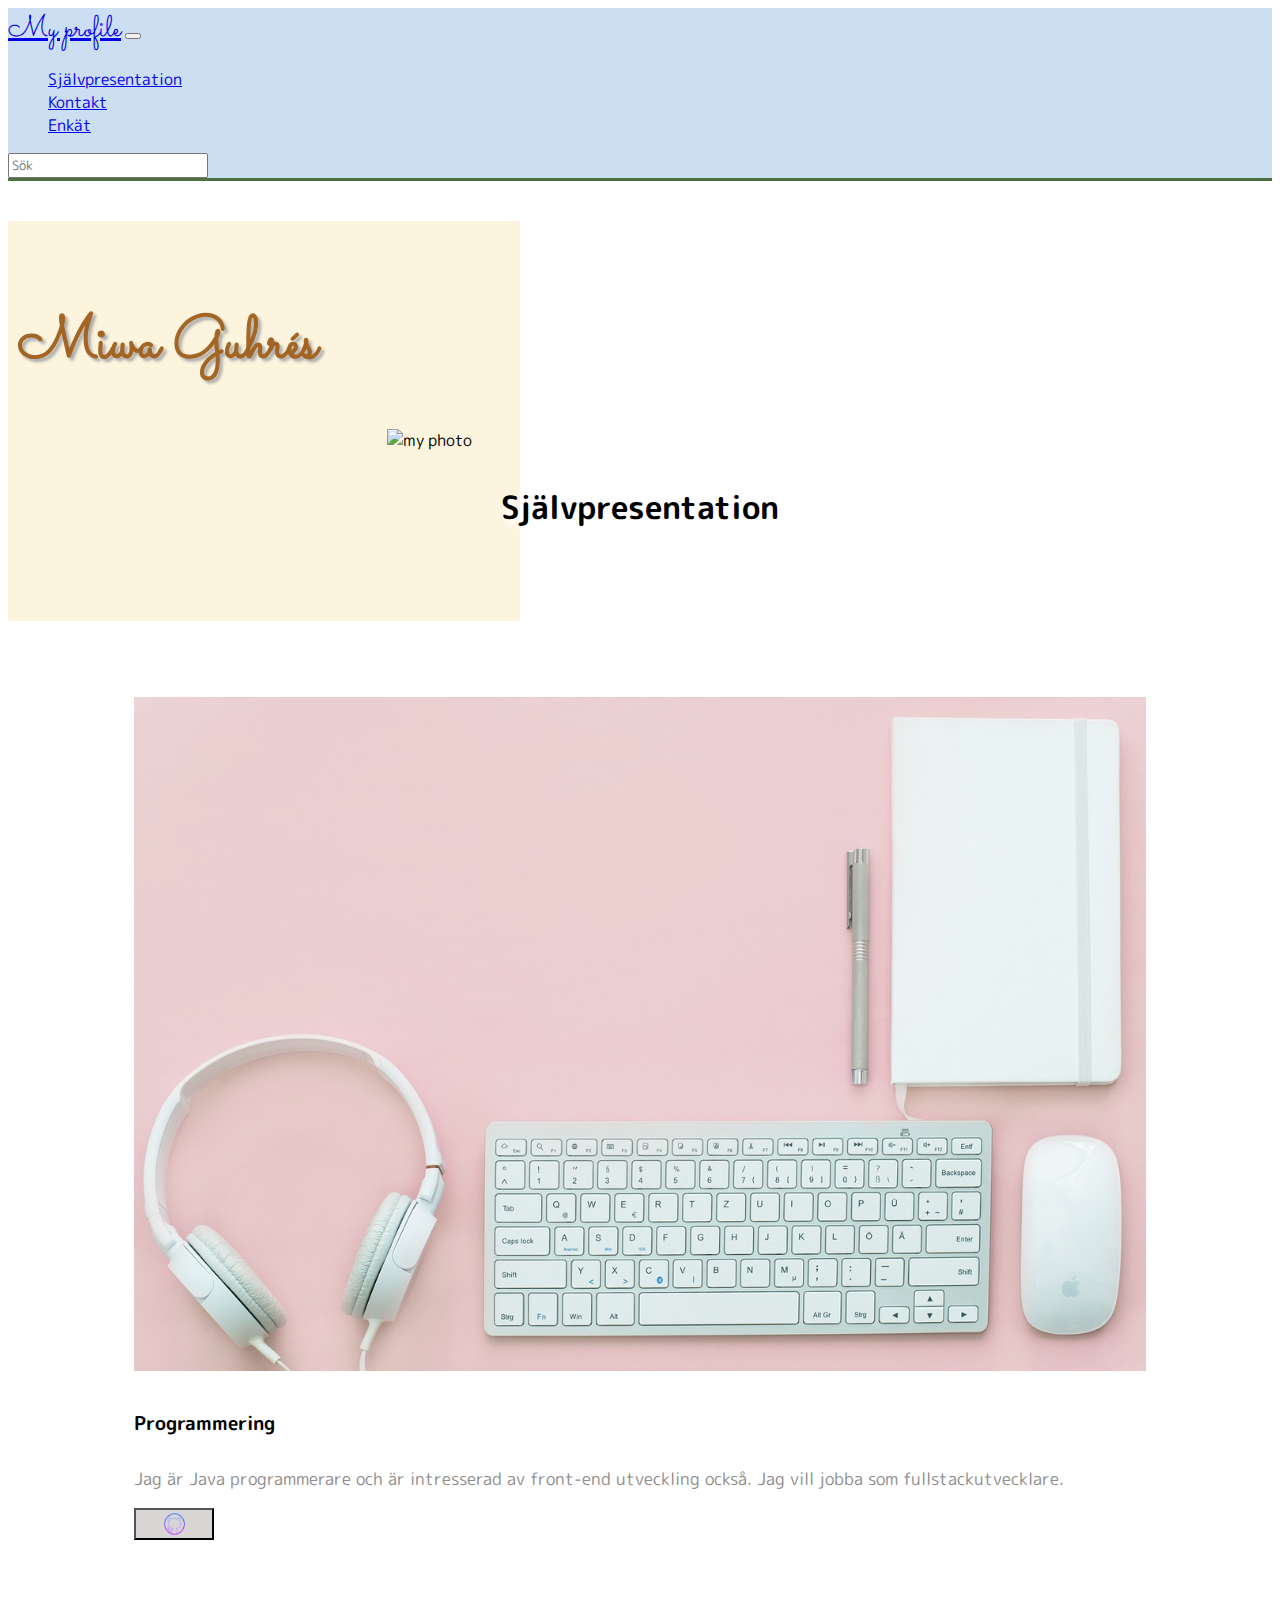
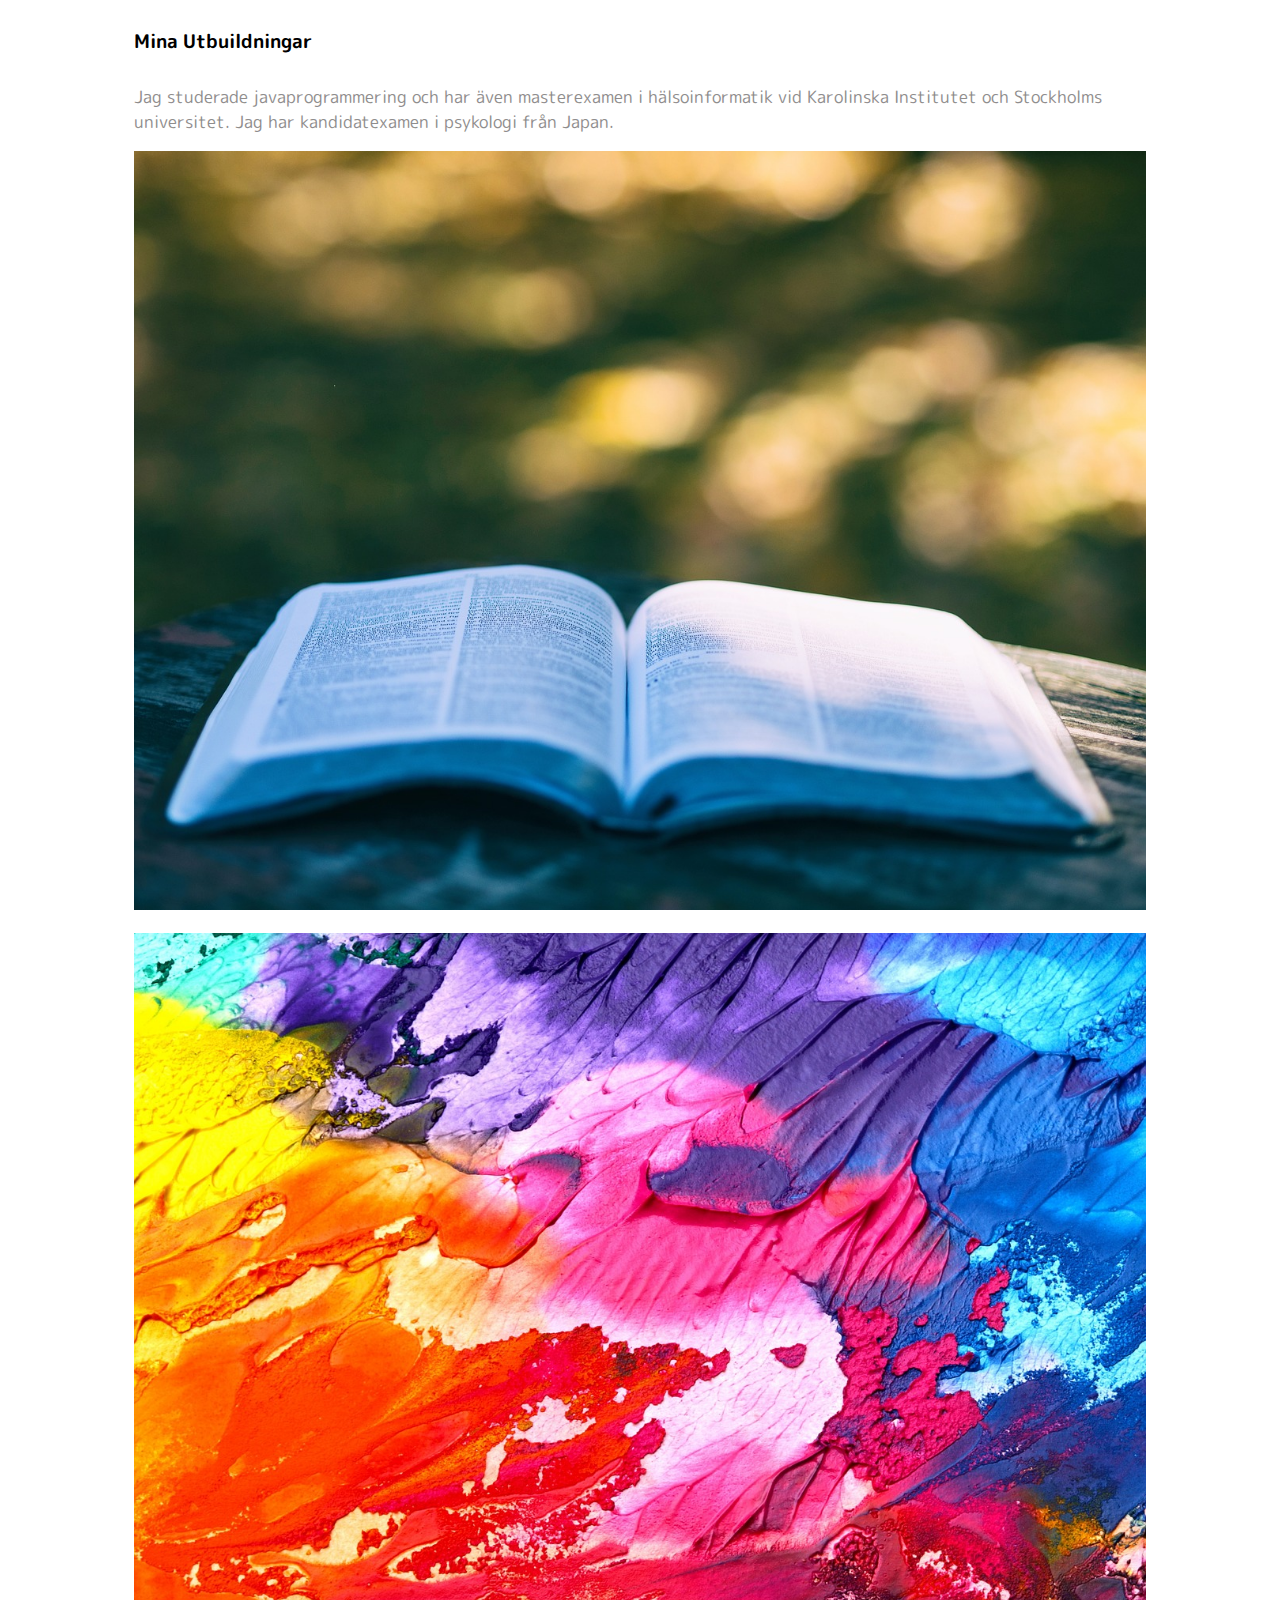
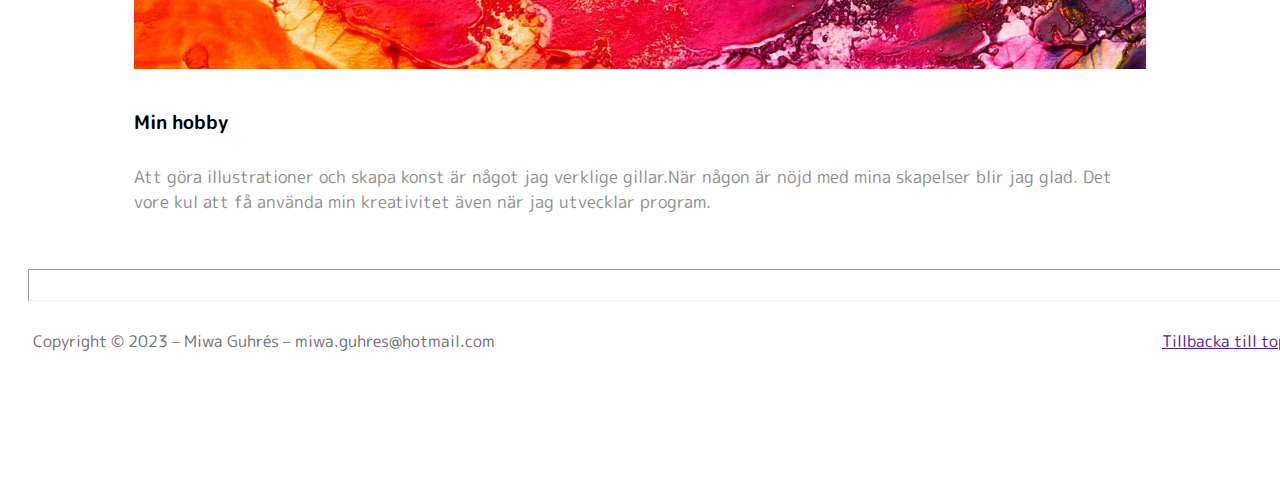
==== index.html @ d20e540f "delete fontawesome" ====
<!DOCTYPE html>
<html lang="en">
<head>
    <meta charset="UTF-8">
    <meta name="viewport" content="width=<device-width>, initial-scale=1.0">
    <title>index</title>

    <link rel="stylesheet" href="style.css" />
    <link href="https://cdn.jsdelivr.net/npm/bootstrap@5.3.1/dist/css/bootstrap.min.css" rel="stylesheet" integrity="sha384-4bw+/aepP/YC94hEpVNVgiZdgIC5+VKNBQNGCHeKRQN+PtmoHDEXuppvnDJzQIu9" crossorigin="anonymous">   
    <link href="https://fonts.googleapis.com/css2?family=M+PLUS+Rounded+1c:wght@300&display=swap" rel="stylesheet">
    <link href="https://fonts.googleapis.com/css2?family=Sacramento&display=swap" rel="stylesheet">
    <style>
       .navbar-brand{
        font-family: 'Sacramento', cursive;
        font-size: 30px;
    }
    </style>

</head>
<body>
<div class="container-lg">
    <div class="base">
        <header >
        <nav class="navbar navbar-expand-lg fixed-top ">
          <div class="container-fluid" >
                <a class="navbar-brand"  href="index.html">My profile</a>
                <button class="navbar-toggler" type="button" data-bs-toggle="collapse" data-bs-target="#navbarNav" aria-controls="navbarNav" aria-expanded="false" aria-label="Toggle navigation">
                  <span class="navbar-toggler-icon"></span>
                </button>

             <div class="collapse navbar-collapse" id="navbarNav">  
            
                <ul class="navbar-nav">
                    <li class="nav-item"><a class="nav-link active" aria-current="page" href="#presentation">Självpresentation</a></li>
                    <li class="nav-item"><a class="nav-link active" aria-current="page" href="kontakt.html">Kontakt</a></li>
                    <li class="nav-item"><a class="nav-link active" aria-current="page" href="pool.html">Enkät</a></li>
                </ul>
                      
                    <form class="d-flex" role="search">
                        <input id="search-i" class="form-control me-2"  type="search" placeholder="Sök" aria-label="Search" style="width: 200px;" maxlength="20">

                        <ul class="dropdown" id="list">
                            <li id="dropdown-l"><a class="dropdown-i" href="#photo">Bild</a></li>
                            <li id="dropdown-l"><a class="dropdown-i" href="#programming">Programmering</a></li>
                            <li id="dropdown-l"><a class="dropdown-i" href="#education">Utbuildningar</a></li>
                            <li id="dropdown-l"><a class="dropdown-i" href="#hobby">Hobby</a></li>
                        </ul>
                    </form>

            
            </div>
          </div>   
        </nav>
       </header>
  <main>
            <div class="leftdesign"></div>
            <h1 class="myname">Miwa Guhrés</h1>

        
            <img id="photo" class="photo" style="border-radius: 0%;" src="images/miwa_23_2000x2000.png" alt="my photo">
            
        
        <div class="contents">
          <div class="container text-center">

            
            <h1 class="contents1" id="presentation">Självpresentation</h1>
            <div id="programming"><br></div>
            <div><br></div>
            <div class="row">
            <!-- <div class="contents2"> -->
              <div class="col-sm-8">
                <img id="img_photo" src="/images/workplace.jpg" alt="the image for programming ">
              </div>

              <div class="col-sm-4" style="padding-top:20px ;">
                <h3>Programmering</h3>

                <p id="text" style="text-align: left">Jag är Java programmerare och är intresserad av front-end utveckling också. Jag vill jobba som fullstackutvecklare.</p> 

                <button type="button" class="btn btn-outline-secondary btn-lg" style="background-color: rgb(217, 213, 213);">
                    
                    <a href="https://github.com/miwgu" target="_blank"> <img  src="images/icons8-github-64.png" alt="github icon"></a>
                </button>
              </div>
              <div id="education"><br></div>
              <div><br></div>
            </div>

            <div class="row">
              <div class="col-sm-4" style="padding-top:20px ;">
                <h3 >Mina Utbuildningar</h3>
                
                <p id="text" style="text-align: left">Jag studerade javaprogrammering och har även masterexamen i hälsoinformatik vid Karolinska Institutet och Stockholms universitet. Jag har kandidatexamen i psykologi från Japan.</p> 
                
              </div>

              <div class="col-sm-8">
                <img id="img_photo" src="images/book.jpg" alt="the image for my education">
              </div>
              <div><br></div>
            </div>

            <div class="row">
              <div class="col-sm-8">
                <img id="img_photo" src="images/colorful.jpg" alt="the image for my hobby">
              </div>

              <div class="col-sm-4" style="padding-top:20px ;">
                <h3 id="hobby">Min hobby</h3>
                
                <p id="text" style="text-align: left">Att göra illustrationer och skapa konst är något jag verklige gillar.När någon är nöjd med mina skapelser blir jag glad. Det vore kul att få använda min kreativitet även när
                    jag utvecklar program.</p> 
                
             </div>
            </div>
            <!-- </div> -->
           
          </div>
        </div>
    </main>

    
    </div> 

  
</div>
<footer class="container" >
  <div id="footer_div">
    <hr style="color: rgb(58, 55, 55); padding-top: 30px;"/>
        <p id="copyright" style="color: rgb(113, 110, 110);">Copyright &copy; 2023 – Miwa Guhrés – miwa.guhres@hotmail.com</p>
        <p id="back_to_top"  ><a href="">Tillbacka till top</a></p>
  </div>
    </footer>

<script src="https://cdn.jsdelivr.net/npm/bootstrap@5.3.1/dist/js/bootstrap.bundle.min.js" integrity="sha384-HwwvtgBNo3bZJJLYd8oVXjrBZt8cqVSpeBNS5n7C8IVInixGAoxmnlMuBnhbgrkm" crossorigin="anonymous"></script>
<script src="script.js"></script>
    
</body>
</html>
---- style.css ----
* {
    font-family: 'M PLUS Rounded 1c', sans-serif;
}


img {
    display: block;
    margin-left: auto;
    margin-right: auto;
    width: 40%;
    border-radius: 60%;
  }

  #img_photo{
    width: 100%;
    border-radius: 0%;
  }

  .row{
    text-align: left;
  }


  #text {
    font-size: 17px;
    padding-top: 10px;
    color: #8f8d8d;
    text-align: left
  }

    li{
        list-style:none;
    }

    base{
        position: relative;
    }

    header{
        position: relative;
        z-index: 40;
        
    }

  a:hover {
    background-color: rgba(162, 252, 191, 0.518);
    opacity: 0.5;
    border-radius: 20px;
    }

  nav{
    width: 100%;
    padding: auto;
    background-color:rgba(85, 146, 208, 0.303) ;
    /*box-shadow: 0 0 8px gray;*/
    border-bottom: 3px solid #3b6225e1;

  }
  .navbar-brand{
    font-family: 'Sacramento', cursive;
    font-size: 30px;
}

form:hover .dropdown{
  display: block;
}


.dropdown{
  display: none;
  list-style: none;
  margin: 0;
  padding: 0;
  max-height: 40px;
  width: 100%;
  background-color: #ffff;
  overflow-y: scroll;
  border-radius: 5px;
}

.dropdown a:hover{
    background-color: #ffffff00;
    color: #ed9f1a;
    border-radius: 0%;
    width:100%;
    }

#dropdown-l{
  padding: 5px 0px;
	cursor: pointer;
	background-color: #ffff;
	height: 35px;
	/*line-height: 40px;*/
  width: 150px;
	color: #666;
  padding-left: 20px;
}

.dropdown-i{
    text-decoration: none;

}

  .leftdesign{
    position: absolute;
    z-index: 10;
    float: left;
    width: 40%;
    height:400px;
    padding: 0px;
    background-color: #fbe9bc;
    opacity: 0.5;
    
  }

  .rightdesign{
    position: absolute;
    z-index: 30;
    float: right;
    width: 60%;
    height: 20%;
    padding-left: 100px;
    opacity: 0.6;
  }

  .myname{
    position: relative;
    z-index: 20;
    padding-top: 80px;
    padding-left: 10px;
    font-family: 'Sacramento', cursive;
    font-size: 60px;
    text-shadow: 3px 3px 3px #ababab;
    color: rgba(161, 98, 31, 0.973);    
  }

  .photo{
    position: relative;
    z-index: 20;
  }

  .contents{
    text-align: center;
    max-width: 1200px;
    margin: 0 auto;
    padding: 10px;
    width: 80%;
   /* height: 100px;*/
  }
  .contents1,.contents2{
    position: relative;
    z-index: 30;
  }

  .contact{
    font-weight: bolder;
  }


 #back_to_top{
 padding: 5px;
  flex: 50%;
  float: right;
 }

 #copyright{
  padding: 5px;
  flex: 50%;
  float: left;

 }
 #contact{
  padding: 10px;
}


    /*Extra small devices phone*/
  
  @media only screen and (max-width: 600px){
    footer{
      height: 220px;
      background-color: #a2e4f9;
    }

    #footer_div{
      text-align: center;
    }
    #back_to_top,#copyright{
      flex: 100%;
      float: none;
    }

    #contact{
      padding: 10px;
    }
    #contact_leftdesign{
      height: 700px;
    }

    .contents2{
     margin: 0 ;
  }

    .contents1{
     text-shadow: 1px 5px 5px #fff;
     margin-bottom: 30px;
   }
}

  @media only screen and (min-width: 600px){
    footer{
      height: 180px;
      background-color:red ;
    }

    .contents2{
      margin: 0 50px ;
   }

    .contents1{
      text-shadow: 1px 5px 5px #fff;
      margin-bottom: 120px;
   }

    }

  @media only screen and (min-width: 1200px){
    footer {
      width: 100% ;
      height: 200px;
      text-align: center;
      padding: 20px; 
      background-color:#ffff;
      bottom: 0;
  
      #back_to_top{
        float:right;
      }

     } 

     .contents2{
      margin: 0 50px ;
   }
    .contents1{
      text-shadow: 1px 5px 5px #fff;
      margin-bottom: 120px;
     }
    }
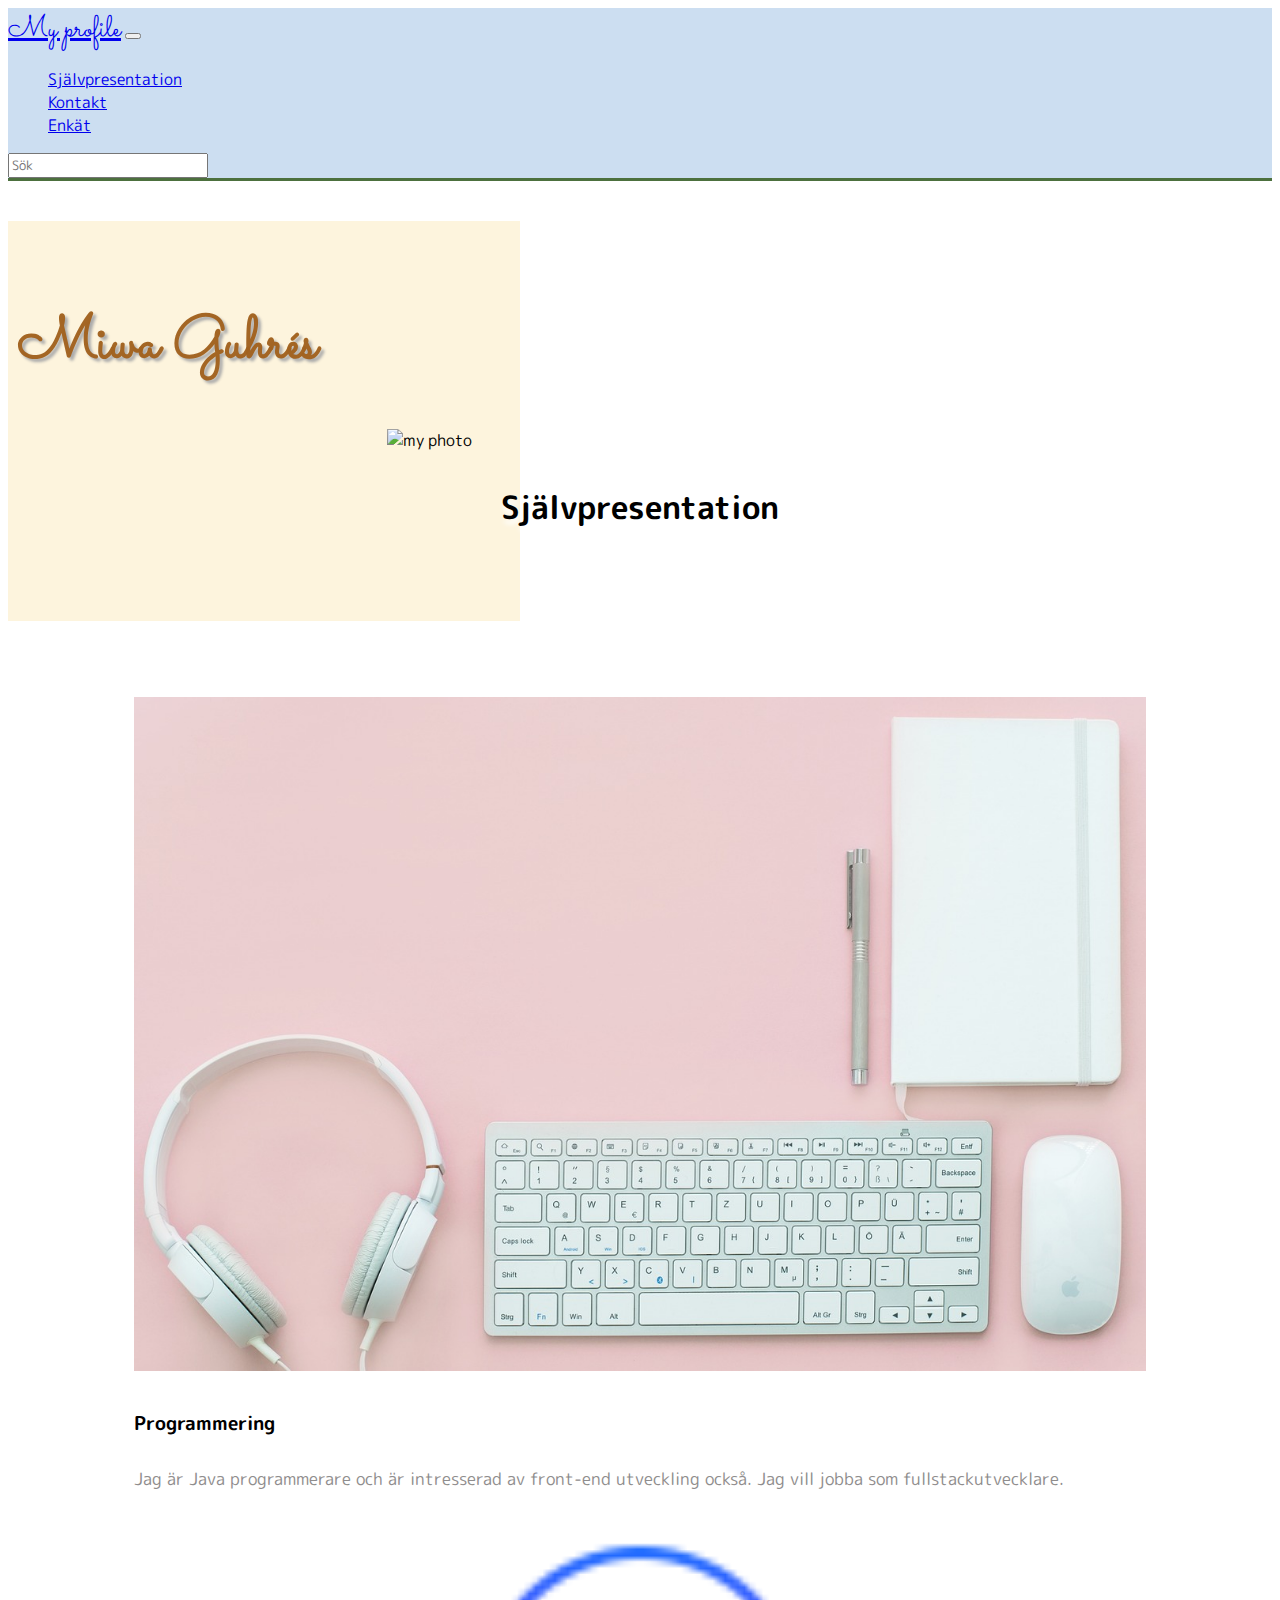
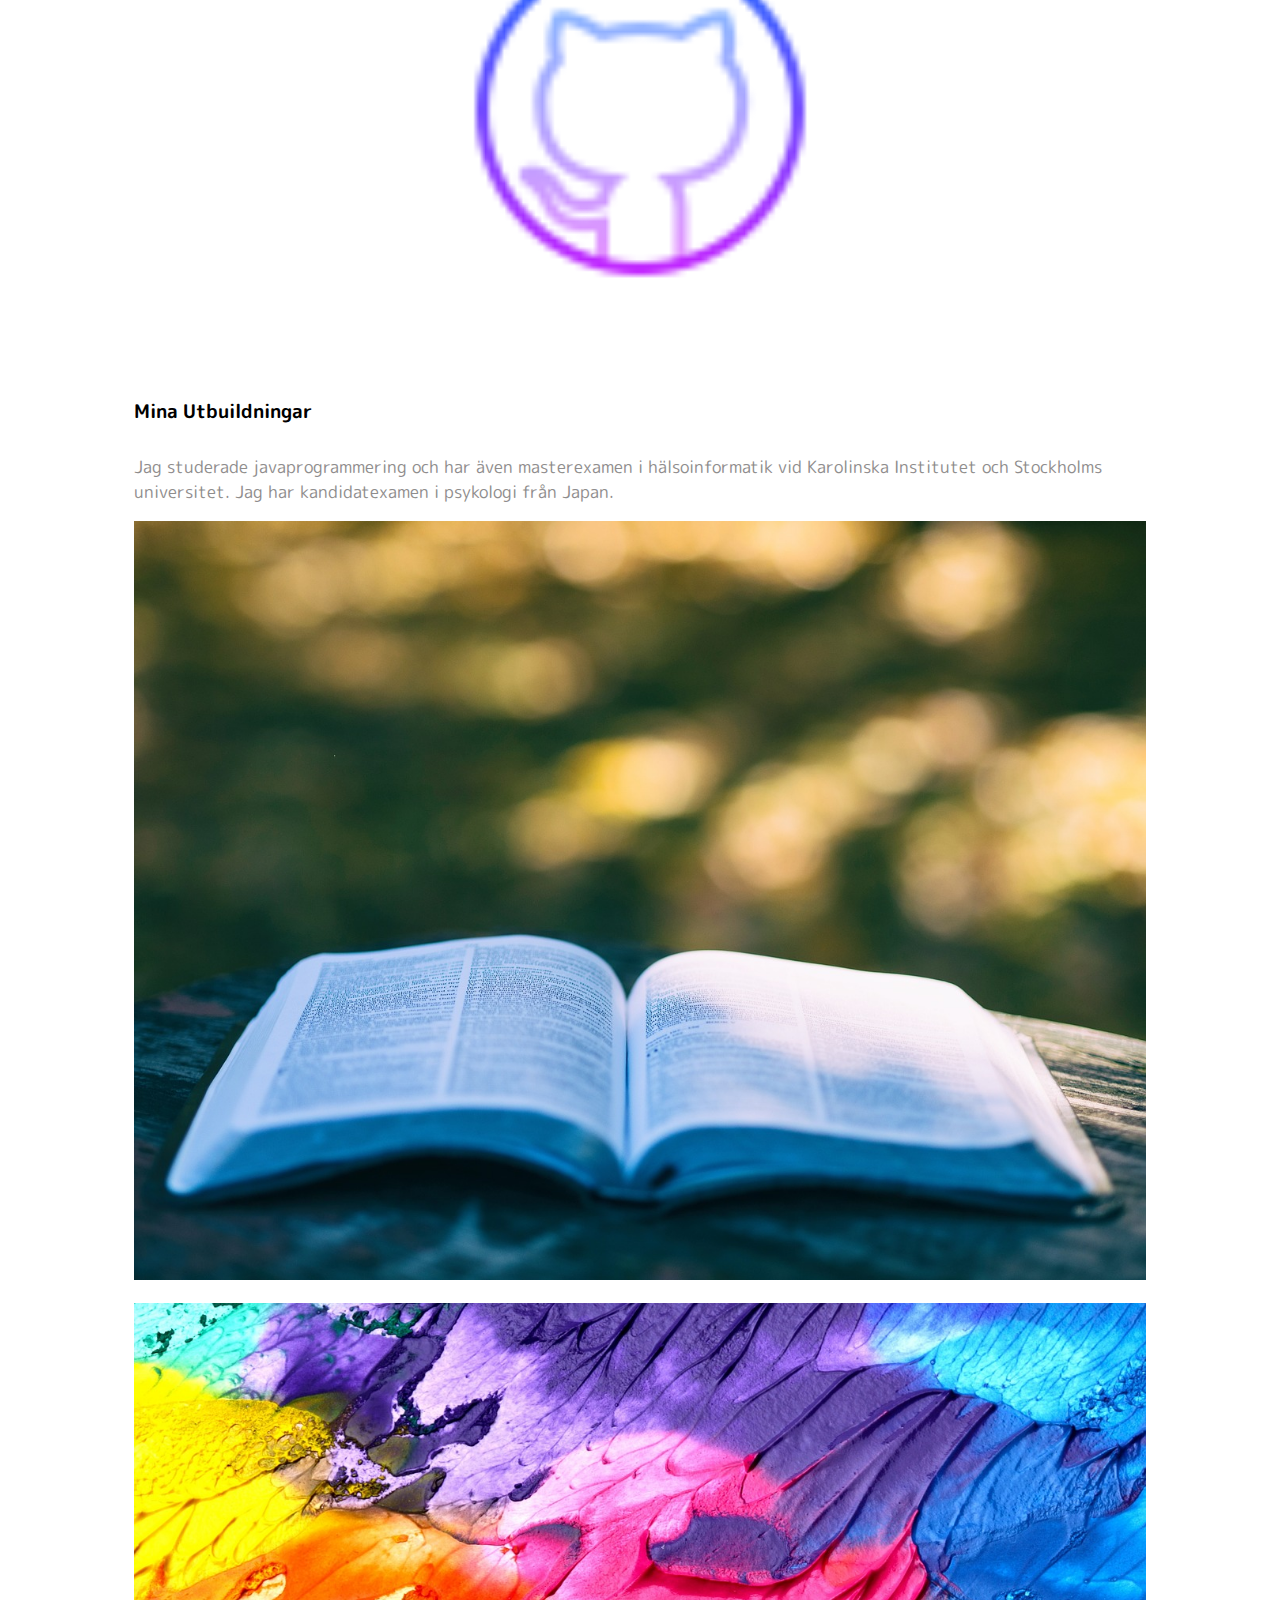
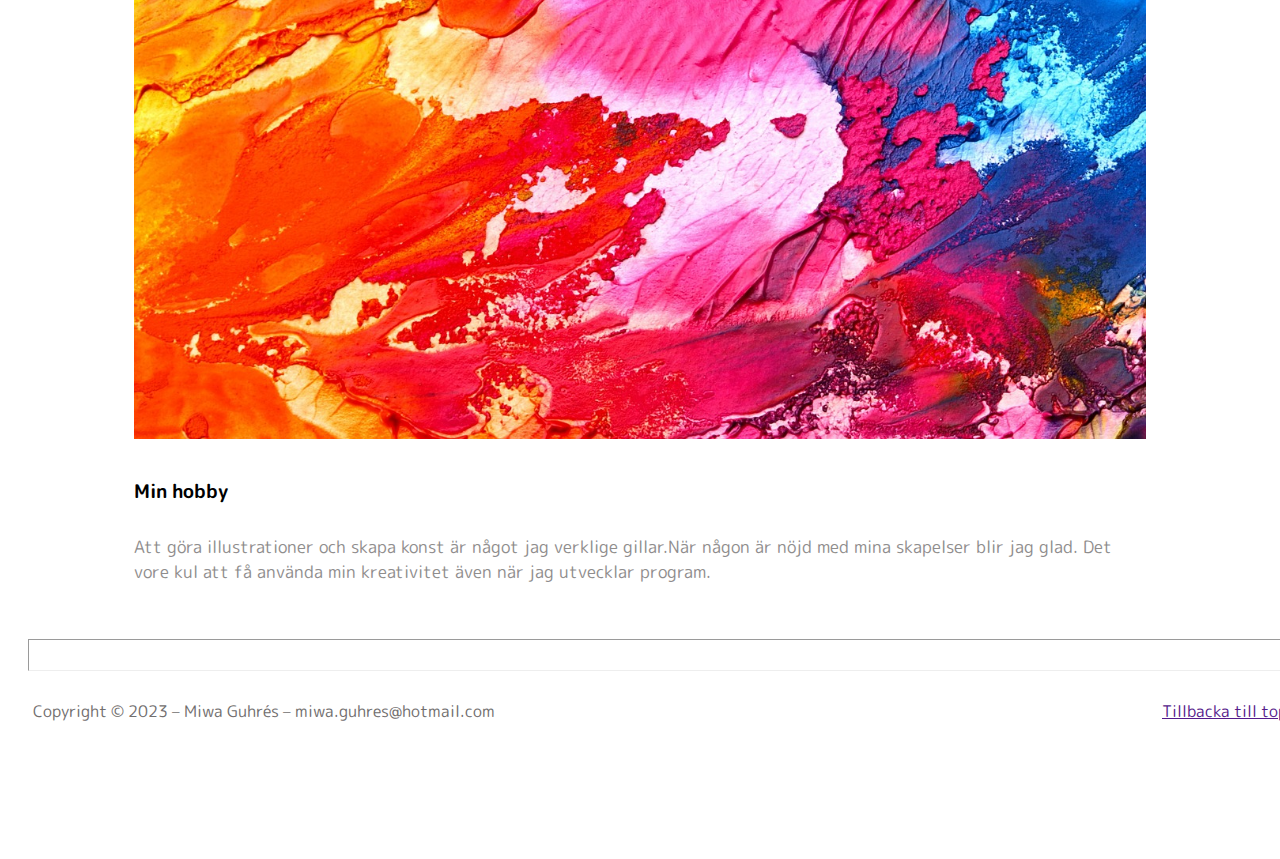
==== commit e453e0a8: "correct errors in index" ====
--- a/index.html
+++ b/index.html
@@ -5,7 +5,7 @@
     <meta name="viewport" content="width=<device-width>, initial-scale=1.0">
     <title>index</title>
 
-    <link rel="stylesheet" href="style.css" />
+    <link rel="stylesheet" href="style.css">
     <link href="https://cdn.jsdelivr.net/npm/bootstrap@5.3.1/dist/css/bootstrap.min.css" rel="stylesheet" integrity="sha384-4bw+/aepP/YC94hEpVNVgiZdgIC5+VKNBQNGCHeKRQN+PtmoHDEXuppvnDJzQIu9" crossorigin="anonymous">   
     <link href="https://fonts.googleapis.com/css2?family=M+PLUS+Rounded+1c:wght@300&display=swap" rel="stylesheet">
     <link href="https://fonts.googleapis.com/css2?family=Sacramento&display=swap" rel="stylesheet">
@@ -39,11 +39,11 @@
                     <form class="d-flex" role="search">
                         <input id="search-i" class="form-control me-2"  type="search" placeholder="Sök" aria-label="Search" style="width: 200px;" maxlength="20">
 
-                        <ul class="dropdown" id="list">
-                            <li id="dropdown-l"><a class="dropdown-i" href="#photo">Bild</a></li>
-                            <li id="dropdown-l"><a class="dropdown-i" href="#programming">Programmering</a></li>
-                            <li id="dropdown-l"><a class="dropdown-i" href="#education">Utbuildningar</a></li>
-                            <li id="dropdown-l"><a class="dropdown-i" href="#hobby">Hobby</a></li>
+                        <ul class="dropdown" id="mylist">
+                            <li><a href="#photo">Bild</a></li>
+                            <li><a href="#programming">Programmering</a></li>
+                            <li><a href="#education">Utbuildningar</a></li>
+                            <li><a href="#hobby">Hobby</a></li>
                         </ul>
                     </form>
 
@@ -61,7 +61,7 @@
             
         
         <div class="contents">
-          <div class="container text-center">
+          <div class="container text-center" id="mytext">
 
             
             <h1 class="contents1" id="presentation">Självpresentation</h1>
@@ -70,18 +70,19 @@
             <div class="row">
             <!-- <div class="contents2"> -->
               <div class="col-sm-8">
-                <img id="img_photo" src="/images/workplace.jpg" alt="the image for programming ">
+                <img id="img_photo1" src="/images/workplace.jpg" alt="the image for programming ">
               </div>
 
               <div class="col-sm-4" style="padding-top:20px ;">
                 <h3>Programmering</h3>
 
-                <p id="text" style="text-align: left">Jag är Java programmerare och är intresserad av front-end utveckling också. Jag vill jobba som fullstackutvecklare.</p> 
+                <p style="text-align: left">Jag är Java programmerare och är intresserad av front-end utveckling också. Jag vill jobba som fullstackutvecklare.</p> 
 
-                <button type="button" class="btn btn-outline-secondary btn-lg" style="background-color: rgb(217, 213, 213);">
-                    
-                    <a href="https://github.com/miwgu" target="_blank"> <img  src="images/icons8-github-64.png" alt="github icon"></a>
-                </button>
+                <a class="btn btn-secondary" role="button" href="https://github.com/miwgu" target="_blank">
+                 
+                      <img  src="images/icons8-github-64.png" alt="github icon">
+                  
+                </a>
               </div>
               <div id="education"><br></div>
               <div><br></div>
@@ -91,25 +92,25 @@
               <div class="col-sm-4" style="padding-top:20px ;">
                 <h3 >Mina Utbuildningar</h3>
                 
-                <p id="text" style="text-align: left">Jag studerade javaprogrammering och har även masterexamen i hälsoinformatik vid Karolinska Institutet och Stockholms universitet. Jag har kandidatexamen i psykologi från Japan.</p> 
+                <p style="text-align: left">Jag studerade javaprogrammering och har även masterexamen i hälsoinformatik vid Karolinska Institutet och Stockholms universitet. Jag har kandidatexamen i psykologi från Japan.</p> 
                 
               </div>
 
               <div class="col-sm-8">
-                <img id="img_photo" src="images/book.jpg" alt="the image for my education">
+                <img id="img_photo2" src="images/book.jpg" alt="the image for my education">
               </div>
               <div><br></div>
             </div>
 
             <div class="row">
               <div class="col-sm-8">
-                <img id="img_photo" src="images/colorful.jpg" alt="the image for my hobby">
+                <img id="img_photo3" src="images/colorful.jpg" alt="the image for my hobby">
               </div>
 
               <div class="col-sm-4" style="padding-top:20px ;">
                 <h3 id="hobby">Min hobby</h3>
                 
-                <p id="text" style="text-align: left">Att göra illustrationer och skapa konst är något jag verklige gillar.När någon är nöjd med mina skapelser blir jag glad. Det vore kul att få använda min kreativitet även när
+                <p style="text-align: left">Att göra illustrationer och skapa konst är något jag verklige gillar.När någon är nöjd med mina skapelser blir jag glad. Det vore kul att få använda min kreativitet även när
                     jag utvecklar program.</p> 
                 
              </div>
@@ -127,7 +128,7 @@
 </div>
 <footer class="container" >
   <div id="footer_div">
-    <hr style="color: rgb(58, 55, 55); padding-top: 30px;"/>
+    <hr style="color: rgb(58, 55, 55); padding-top: 30px;">
         <p id="copyright" style="color: rgb(113, 110, 110);">Copyright &copy; 2023 – Miwa Guhrés – miwa.guhres@hotmail.com</p>
         <p id="back_to_top"  ><a href="">Tillbacka till top</a></p>
   </div>
--- a/style.css
+++ b/style.css
@@ -11,7 +11,7 @@
     border-radius: 60%;
   }
 
-  #img_photo{
+  #img_photo1, #img_photo2, #img_photo3{
     width: 100%;
     border-radius: 0%;
   }
@@ -21,7 +21,7 @@
   }
 
 
-  #text {
+  #mytext p {
     font-size: 17px;
     padding-top: 10px;
     color: #8f8d8d;
@@ -39,6 +39,7 @@
     header{
         position: relative;
         z-index: 40;
+        overflow: hidden;/*Hide shadows except below*/
         
     }
 
@@ -54,6 +55,7 @@
     background-color:rgba(85, 146, 208, 0.303) ;
     /*box-shadow: 0 0 8px gray;*/
     border-bottom: 3px solid #3b6225e1;
+    box-shadow: 0px 8px 8px 0px rgba(0,0,0,0.5)
 
   }
   .navbar-brand{
@@ -85,18 +87,17 @@
     width:100%;
     }
 
-#dropdown-l{
+#mylist li{
   padding: 5px 0px;
 	cursor: pointer;
 	background-color: #ffff;
 	height: 35px;
-	/*line-height: 40px;*/
   width: 150px;
 	color: #666;
   padding-left: 20px;
 }
 
-.dropdown-i{
+#mylist a{
     text-decoration: none;
 
 }
@@ -207,7 +208,7 @@
    }
 }
 
-  @media only screen and (min-width: 600px){
+  @media only screen and (min-width: 601px){
     footer{
       height: 180px;
       background-color:red ;
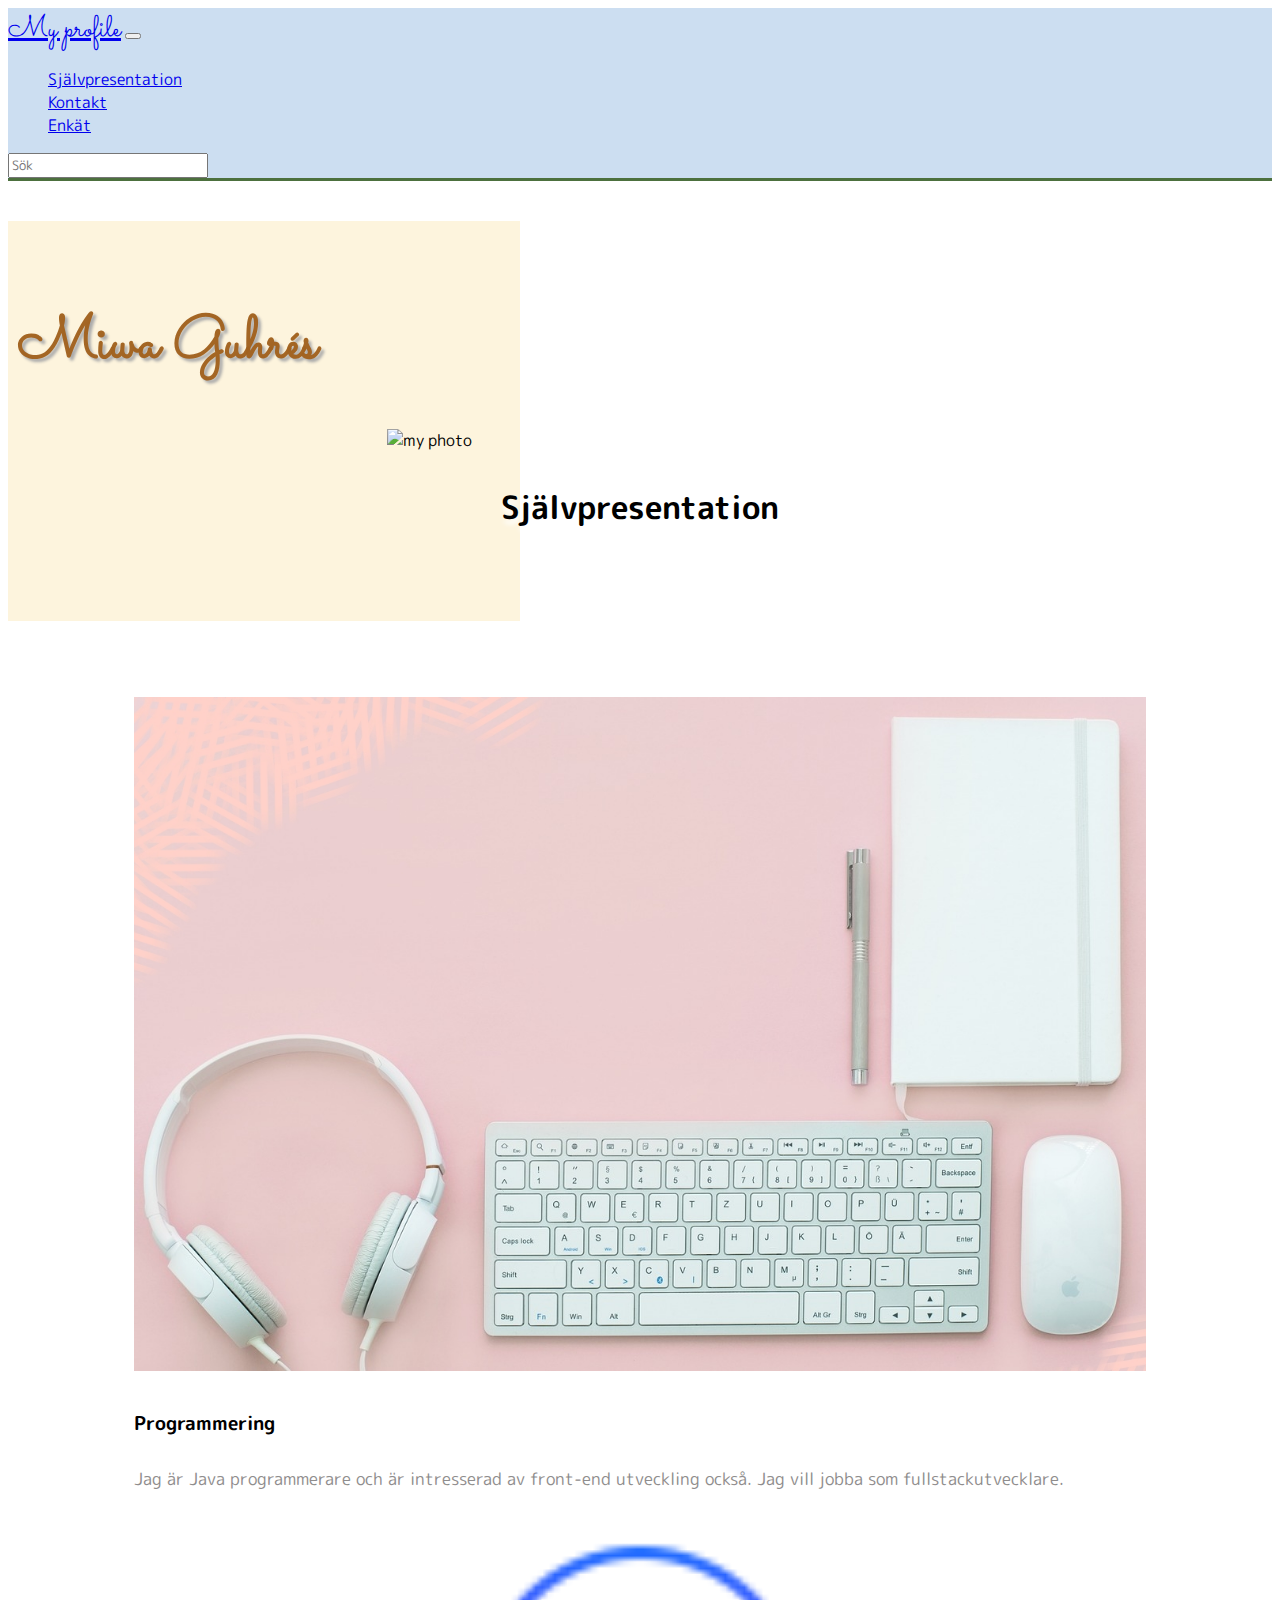
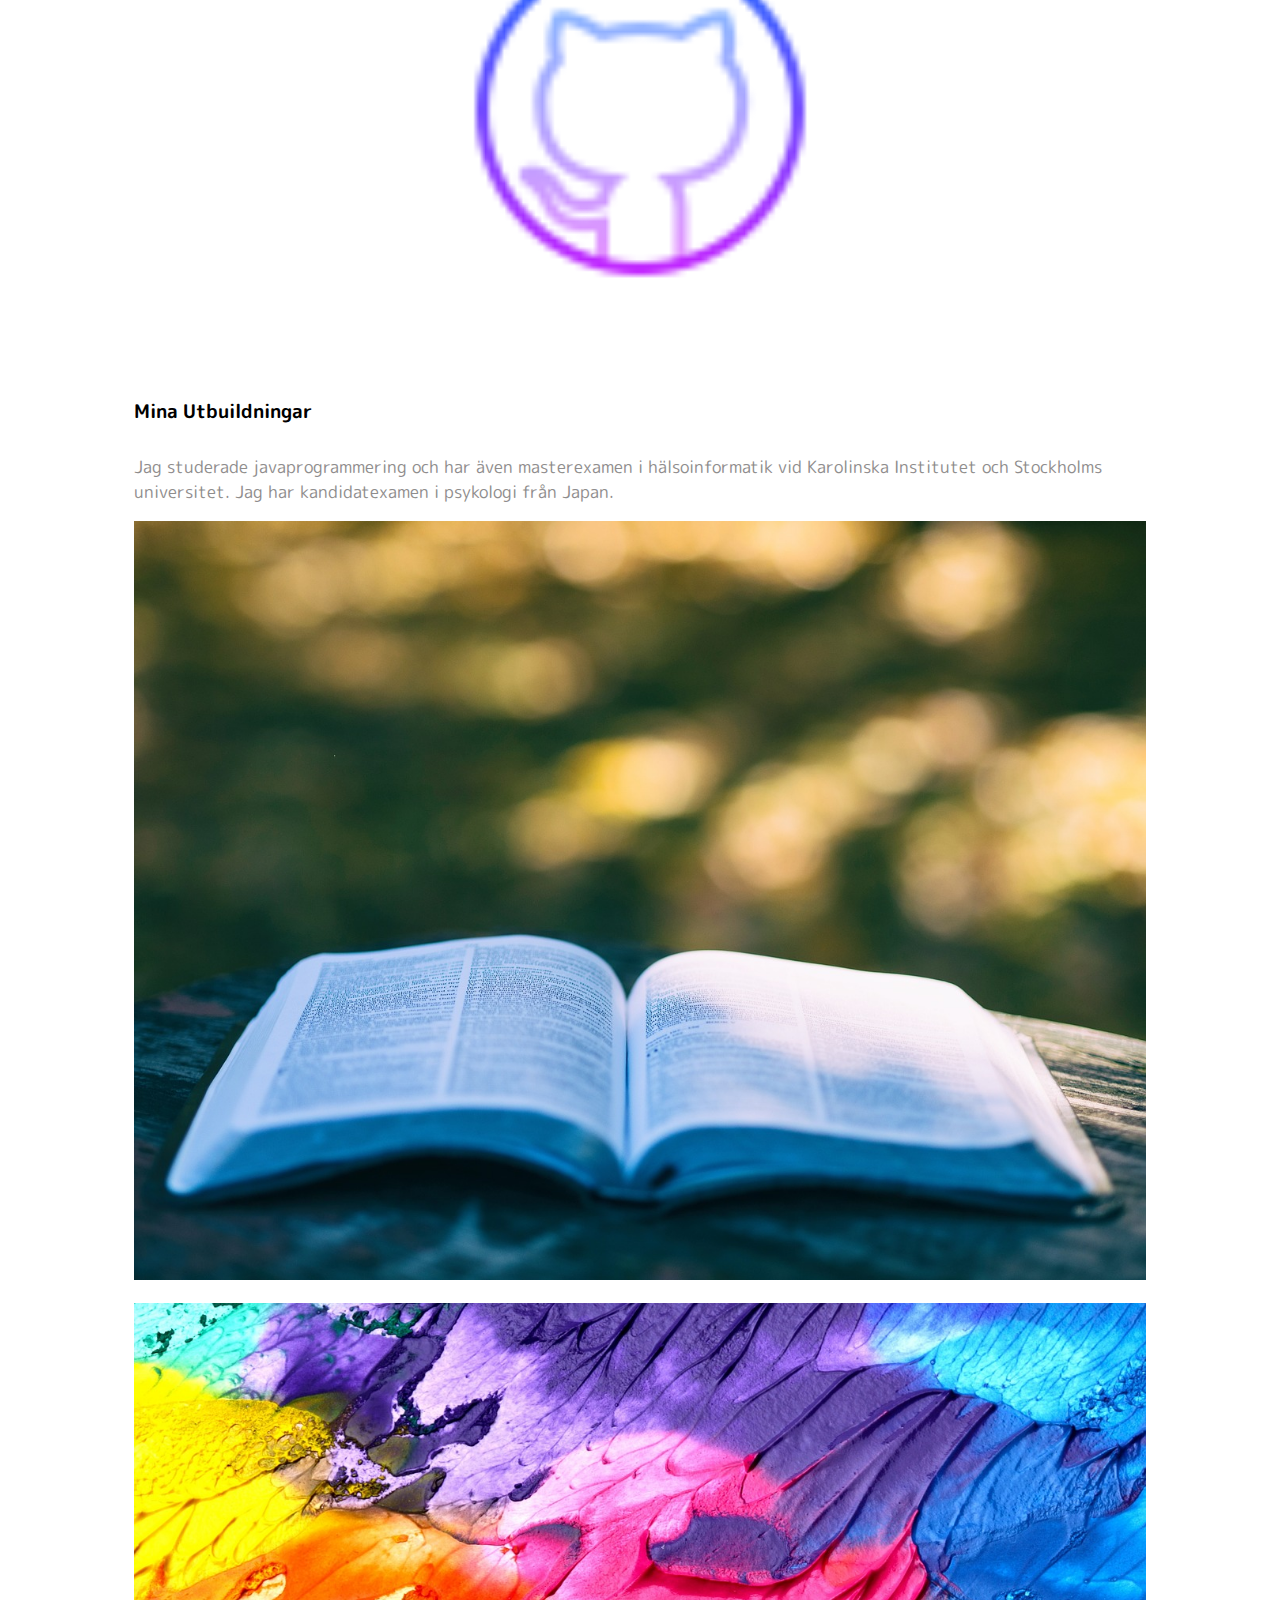
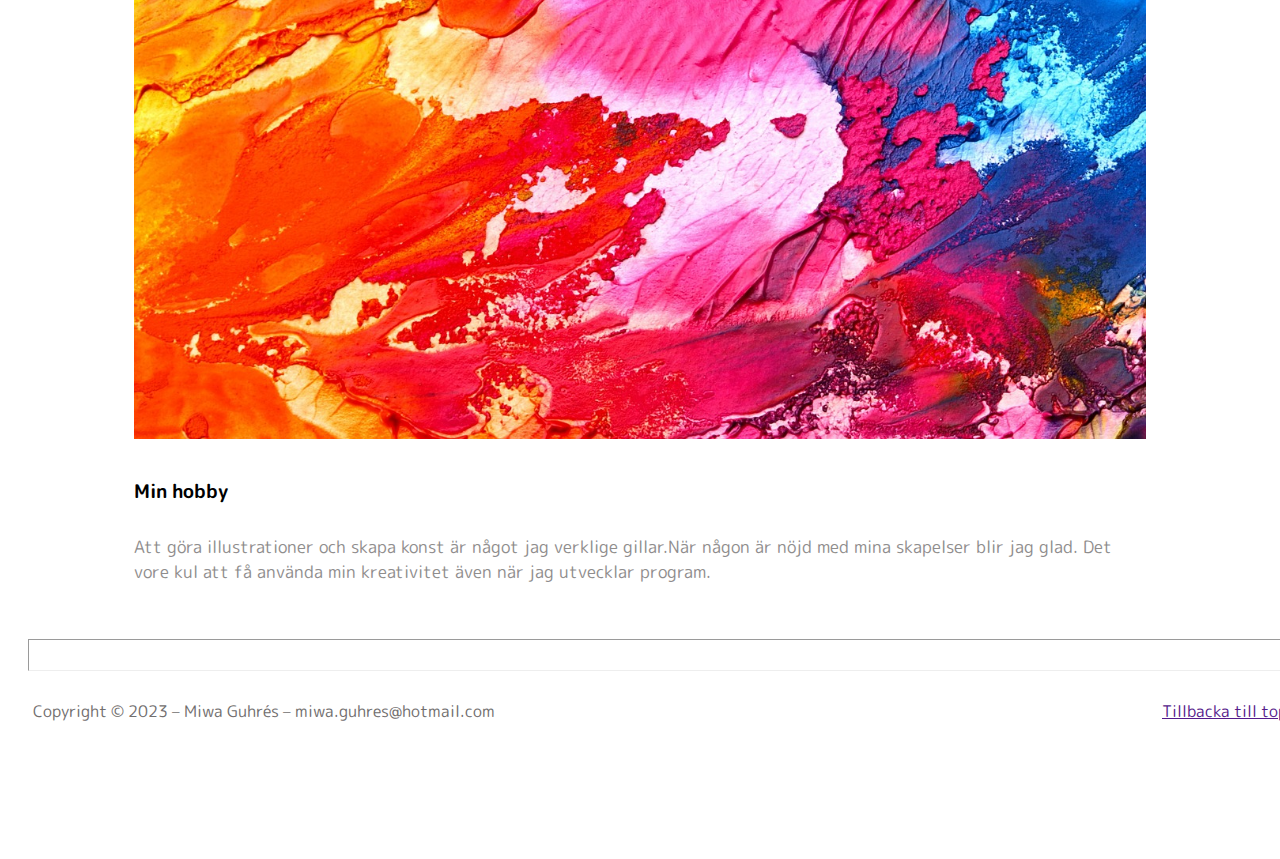
==== commit e642b685: "replace photo" ====
--- a/index.html
+++ b/index.html
@@ -21,7 +21,7 @@
 <div class="container-lg">
     <div class="base">
         <header >
-        <nav class="navbar navbar-expand-lg fixed-top ">
+        <nav class="navbar navbar-expand-lg fixed-top">
           <div class="container-fluid" >
                 <a class="navbar-brand"  href="index.html">My profile</a>
                 <button class="navbar-toggler" type="button" data-bs-toggle="collapse" data-bs-target="#navbarNav" aria-controls="navbarNav" aria-expanded="false" aria-label="Toggle navigation">
@@ -70,7 +70,7 @@
             <div class="row">
             <!-- <div class="contents2"> -->
               <div class="col-sm-8">
-                <img id="img_photo1" src="/images/workplace.jpg" alt="the image for programming ">
+                <img id="img_photo1" src="/images/workplace_keyboard.jpg" alt="the image for programming ">
               </div>
 
               <div class="col-sm-4" style="padding-top:20px ;">
--- a/style.css
+++ b/style.css
@@ -174,13 +174,22 @@
   padding: 10px;
 }
 
+ .responsive-iframe {
+  width:100%;
+  height:100%;
+ }
+
+  #pool_contents2{
+    background-image: url('images/art_background_2.png');
+
+    background-position: center top;
+  }
 
     /*Extra small devices phone*/
   
   @media only screen and (max-width: 600px){
     footer{
       height: 220px;
-      background-color: #a2e4f9;
     }
 
     #footer_div{
@@ -211,7 +220,6 @@
   @media only screen and (min-width: 601px){
     footer{
       height: 180px;
-      background-color:red ;
     }
 
     .contents2{
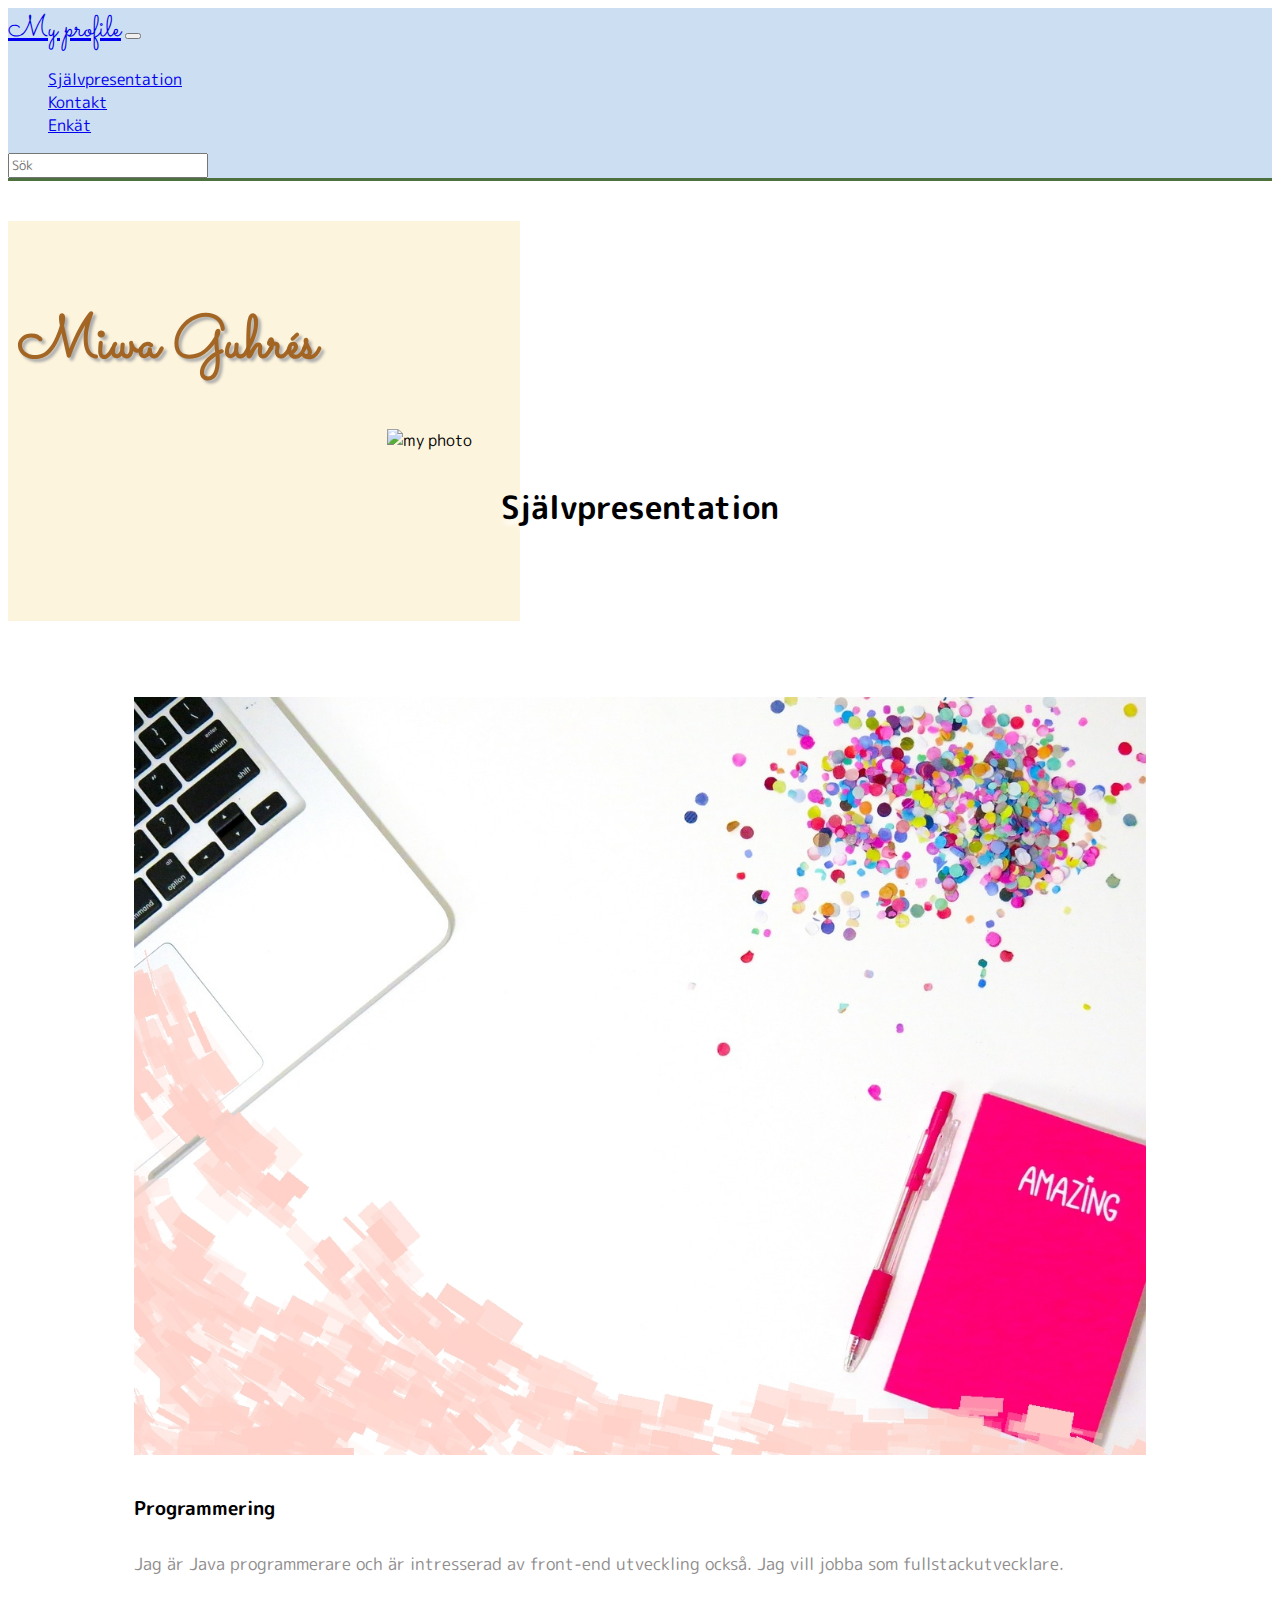
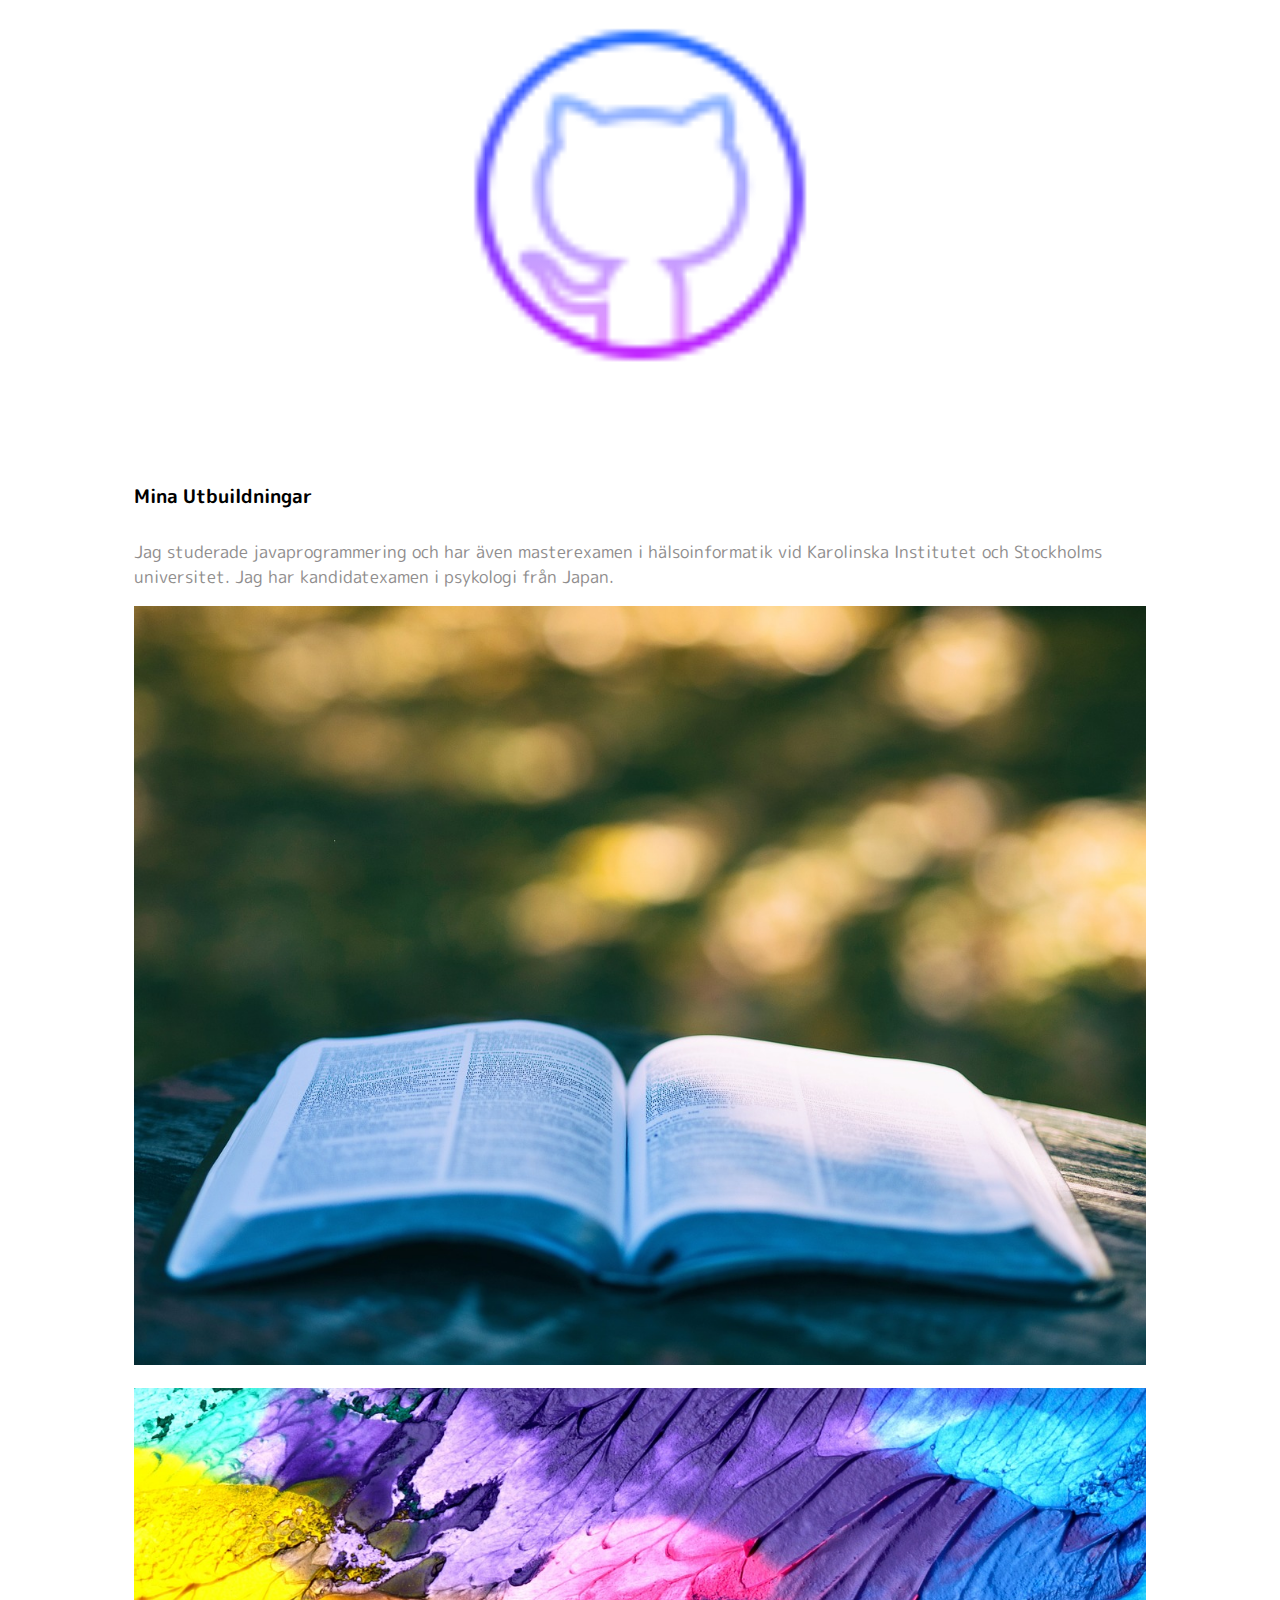
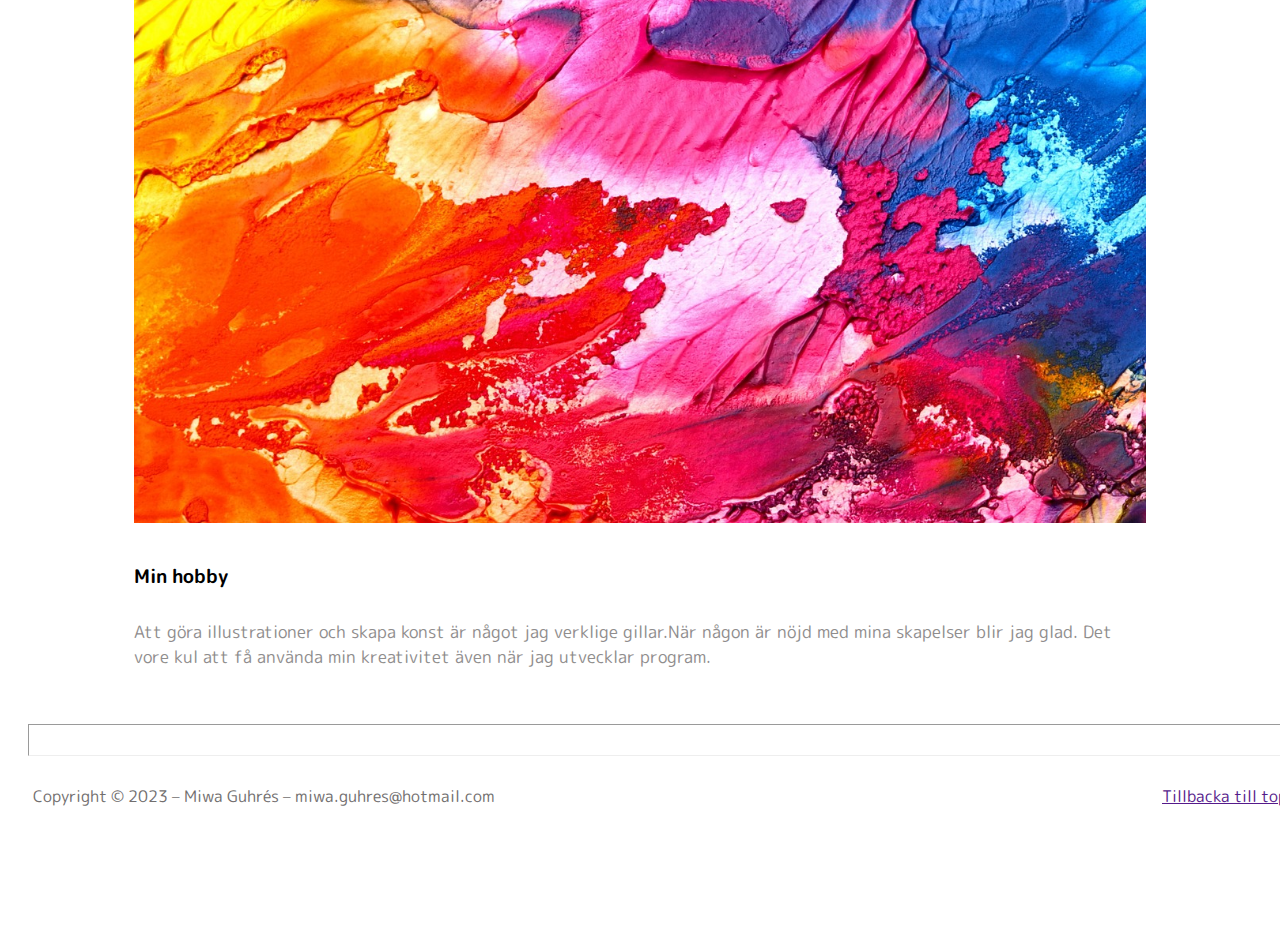
==== commit 4df7218d: "replace new photo" ====
--- a/index.html
+++ b/index.html
@@ -70,7 +70,7 @@
             <div class="row">
             <!-- <div class="contents2"> -->
               <div class="col-sm-8">
-                <img id="img_photo1" src="/images/workplace_keyboard.jpg" alt="the image for programming ">
+                <img id="img_photo1" src="/images/laptop.jpg" alt="the image for programming ">
               </div>
 
               <div class="col-sm-4" style="padding-top:20px ;">
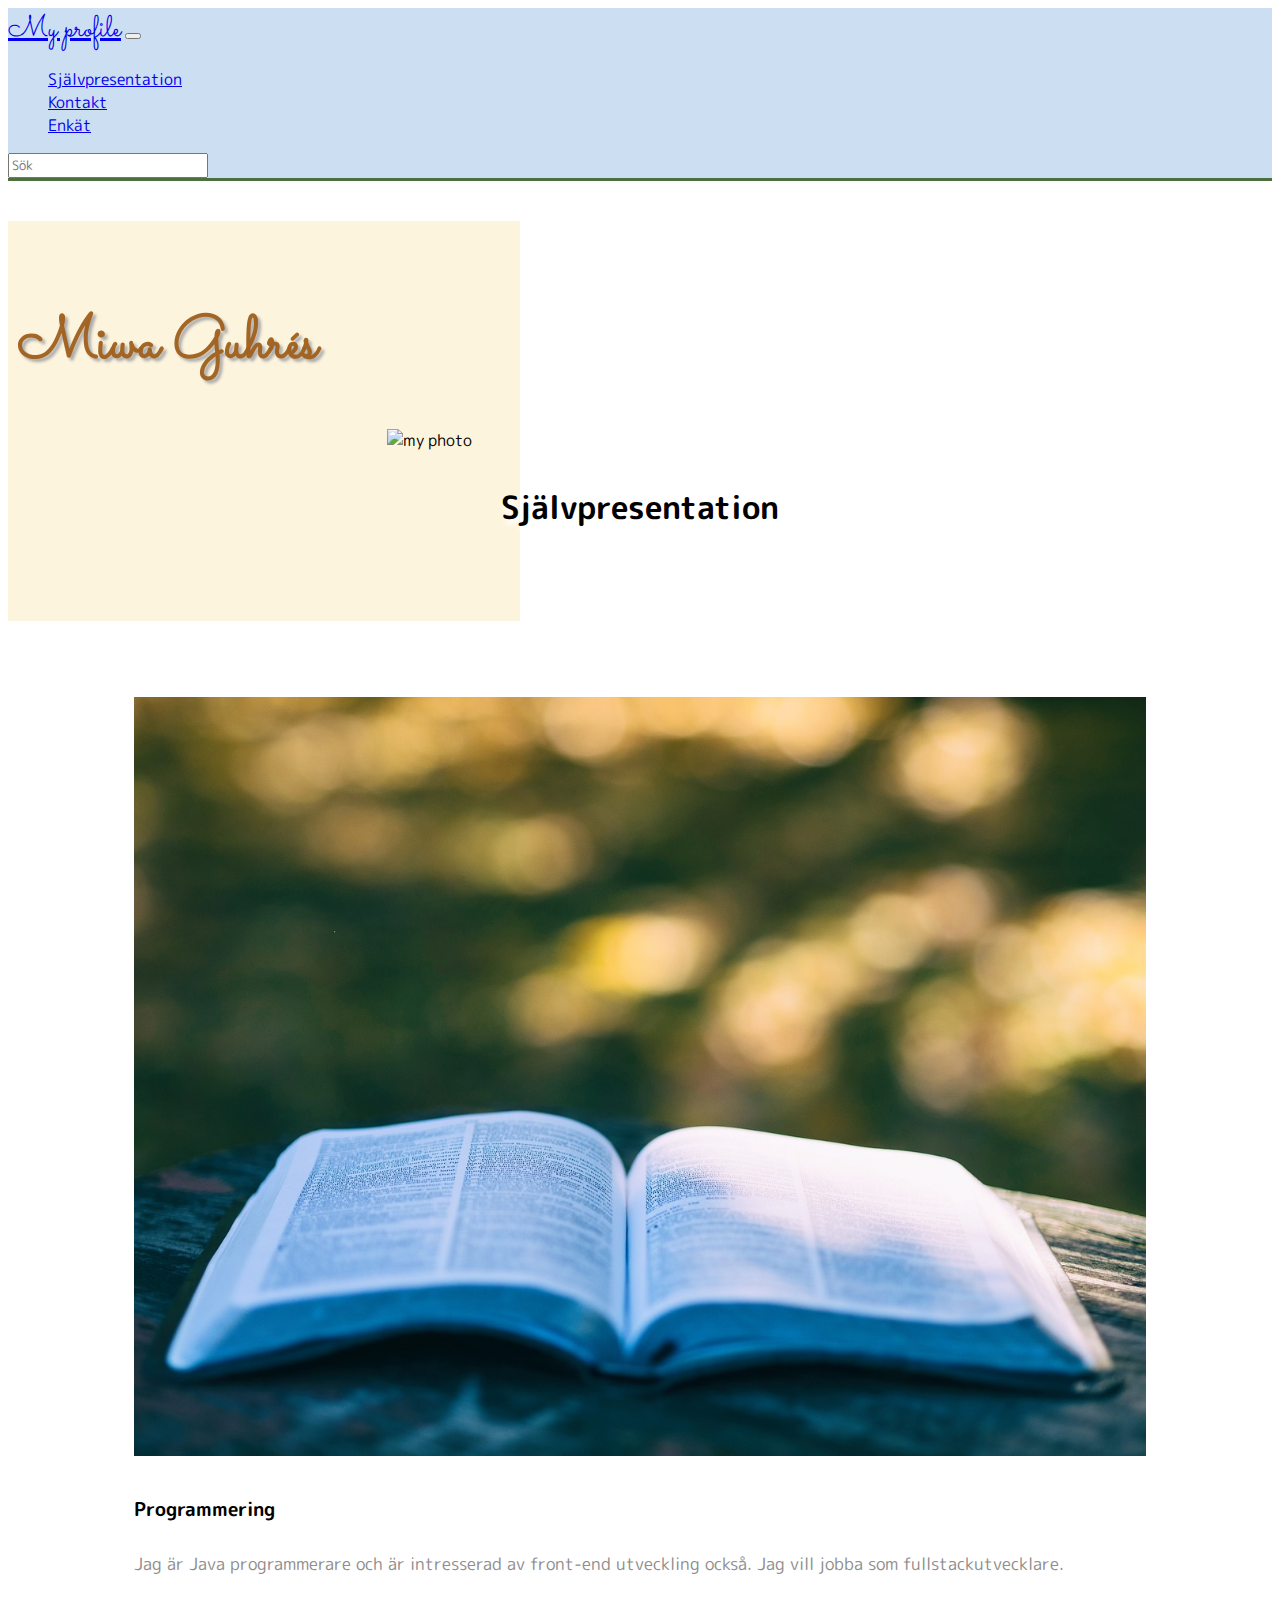
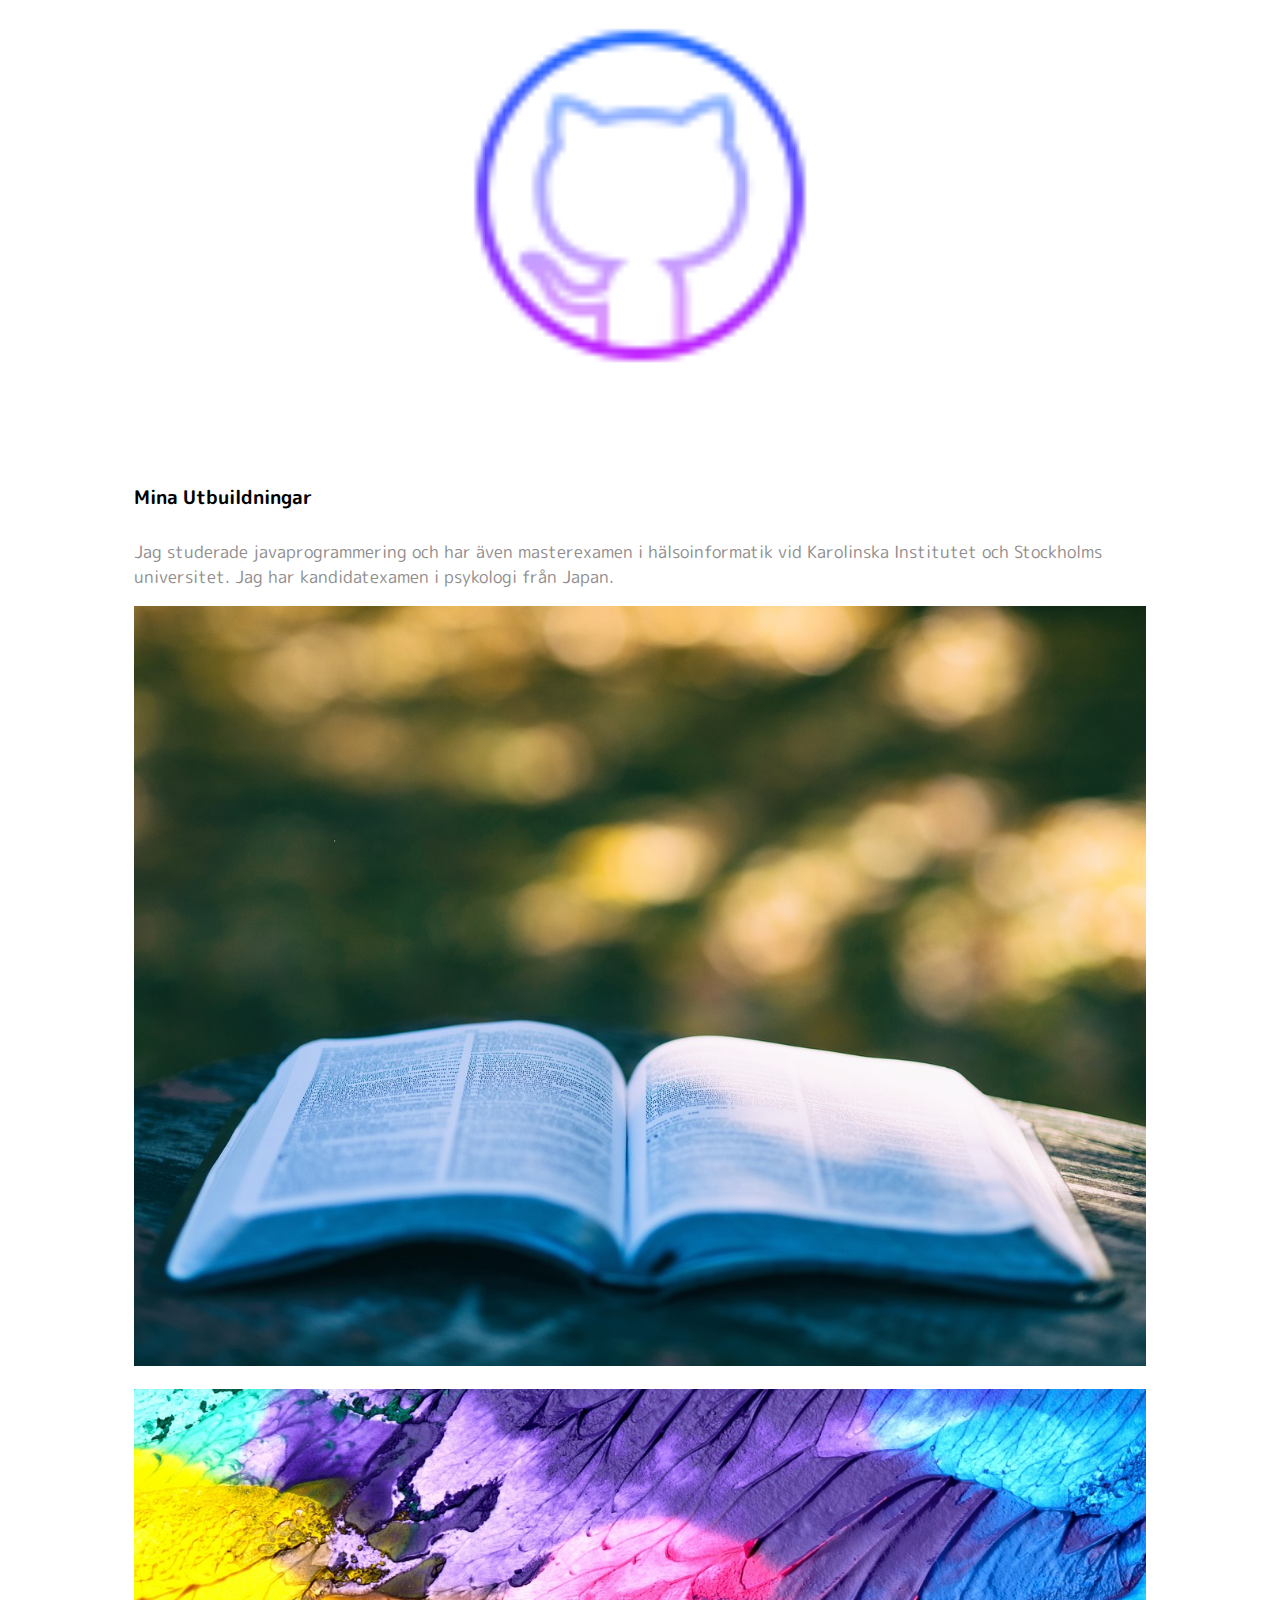
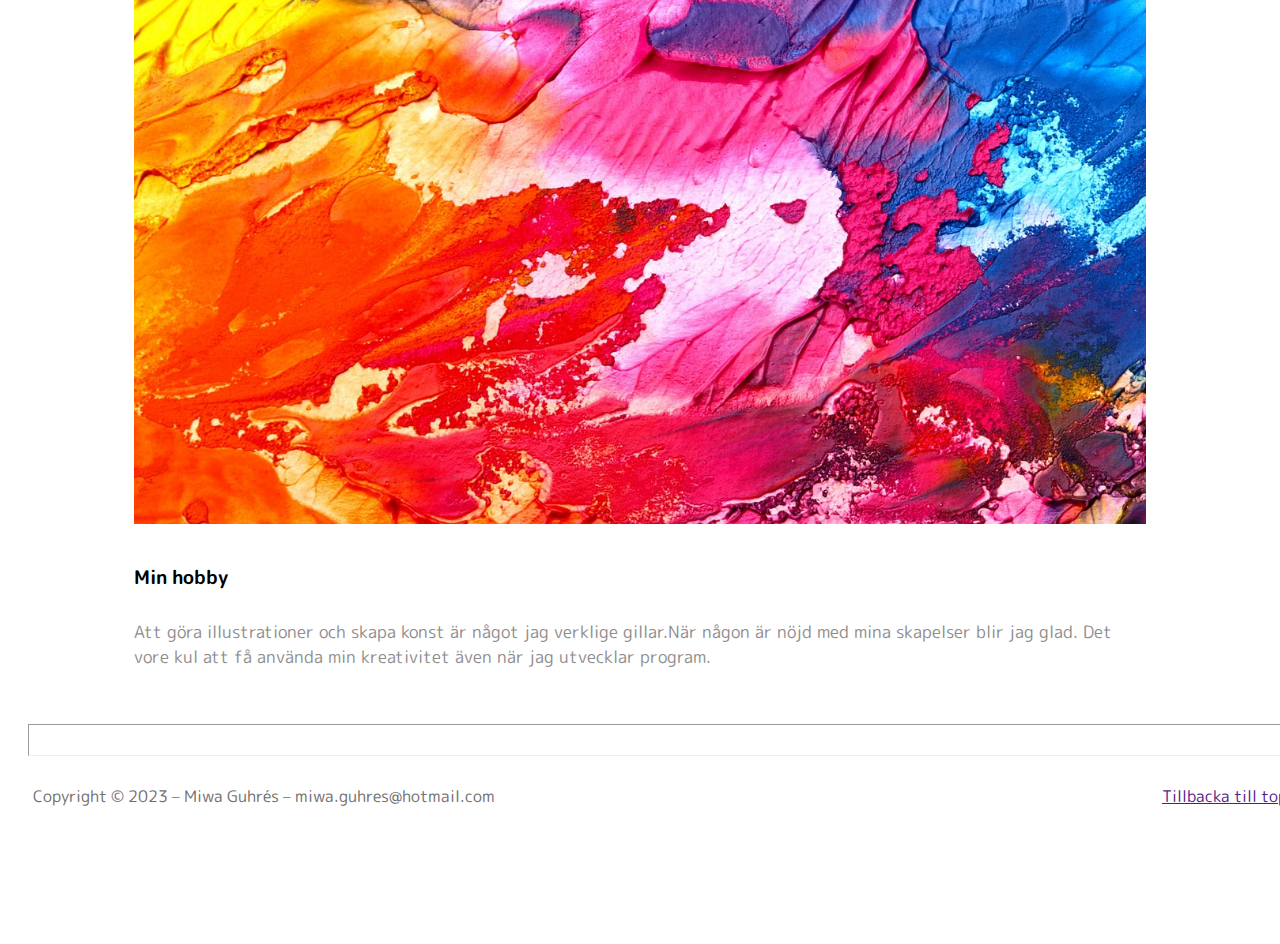
==== commit 840a6992: "test image" ====
--- a/index.html
+++ b/index.html
@@ -70,7 +70,8 @@
             <div class="row">
             <!-- <div class="contents2"> -->
               <div class="col-sm-8">
-                <img id="img_photo1" src="/images/laptop.jpg" alt="the image for programming ">
+              <!-- <img id="img_photo1" src="/images/laptop.jpg" alt="the image for programming "> -->
+              <img id="img_photo1" src="images/book.jpg" alt="the image for my education">
               </div>
 
               <div class="col-sm-4" style="padding-top:20px ;">
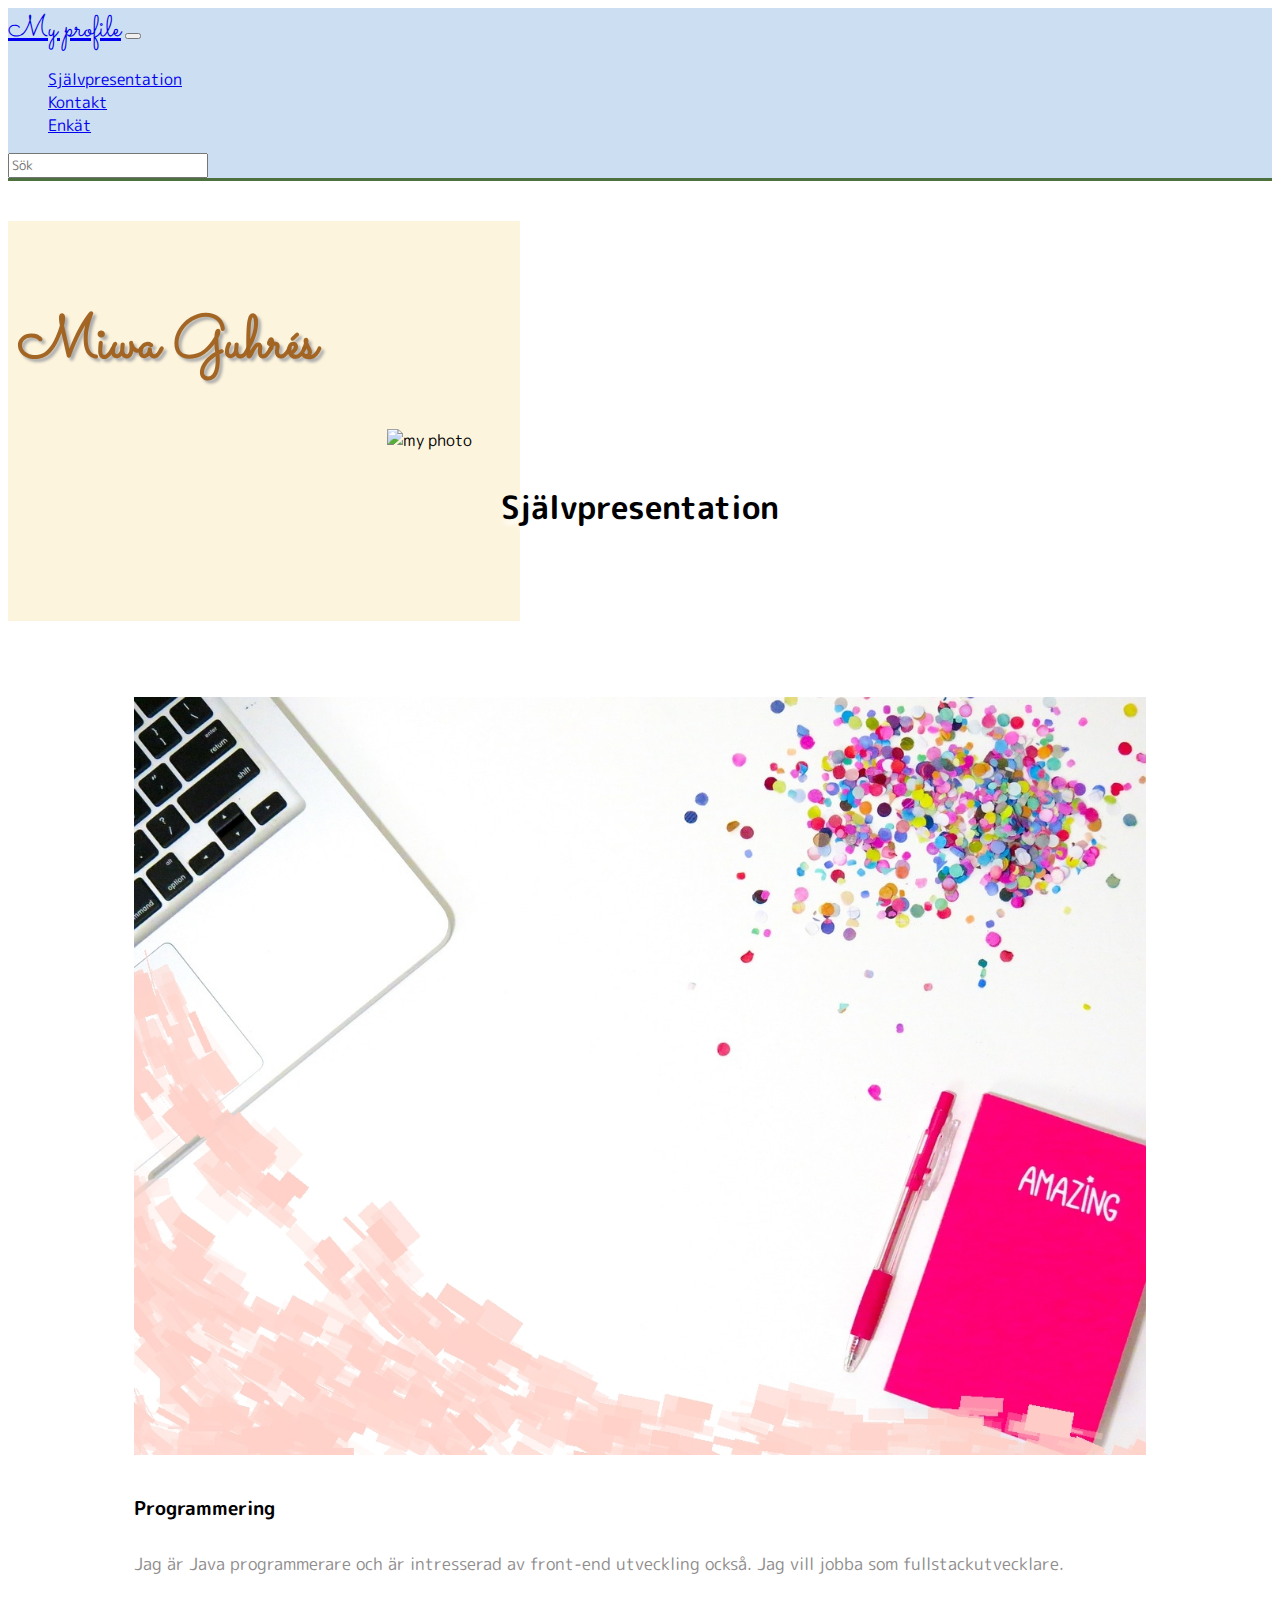
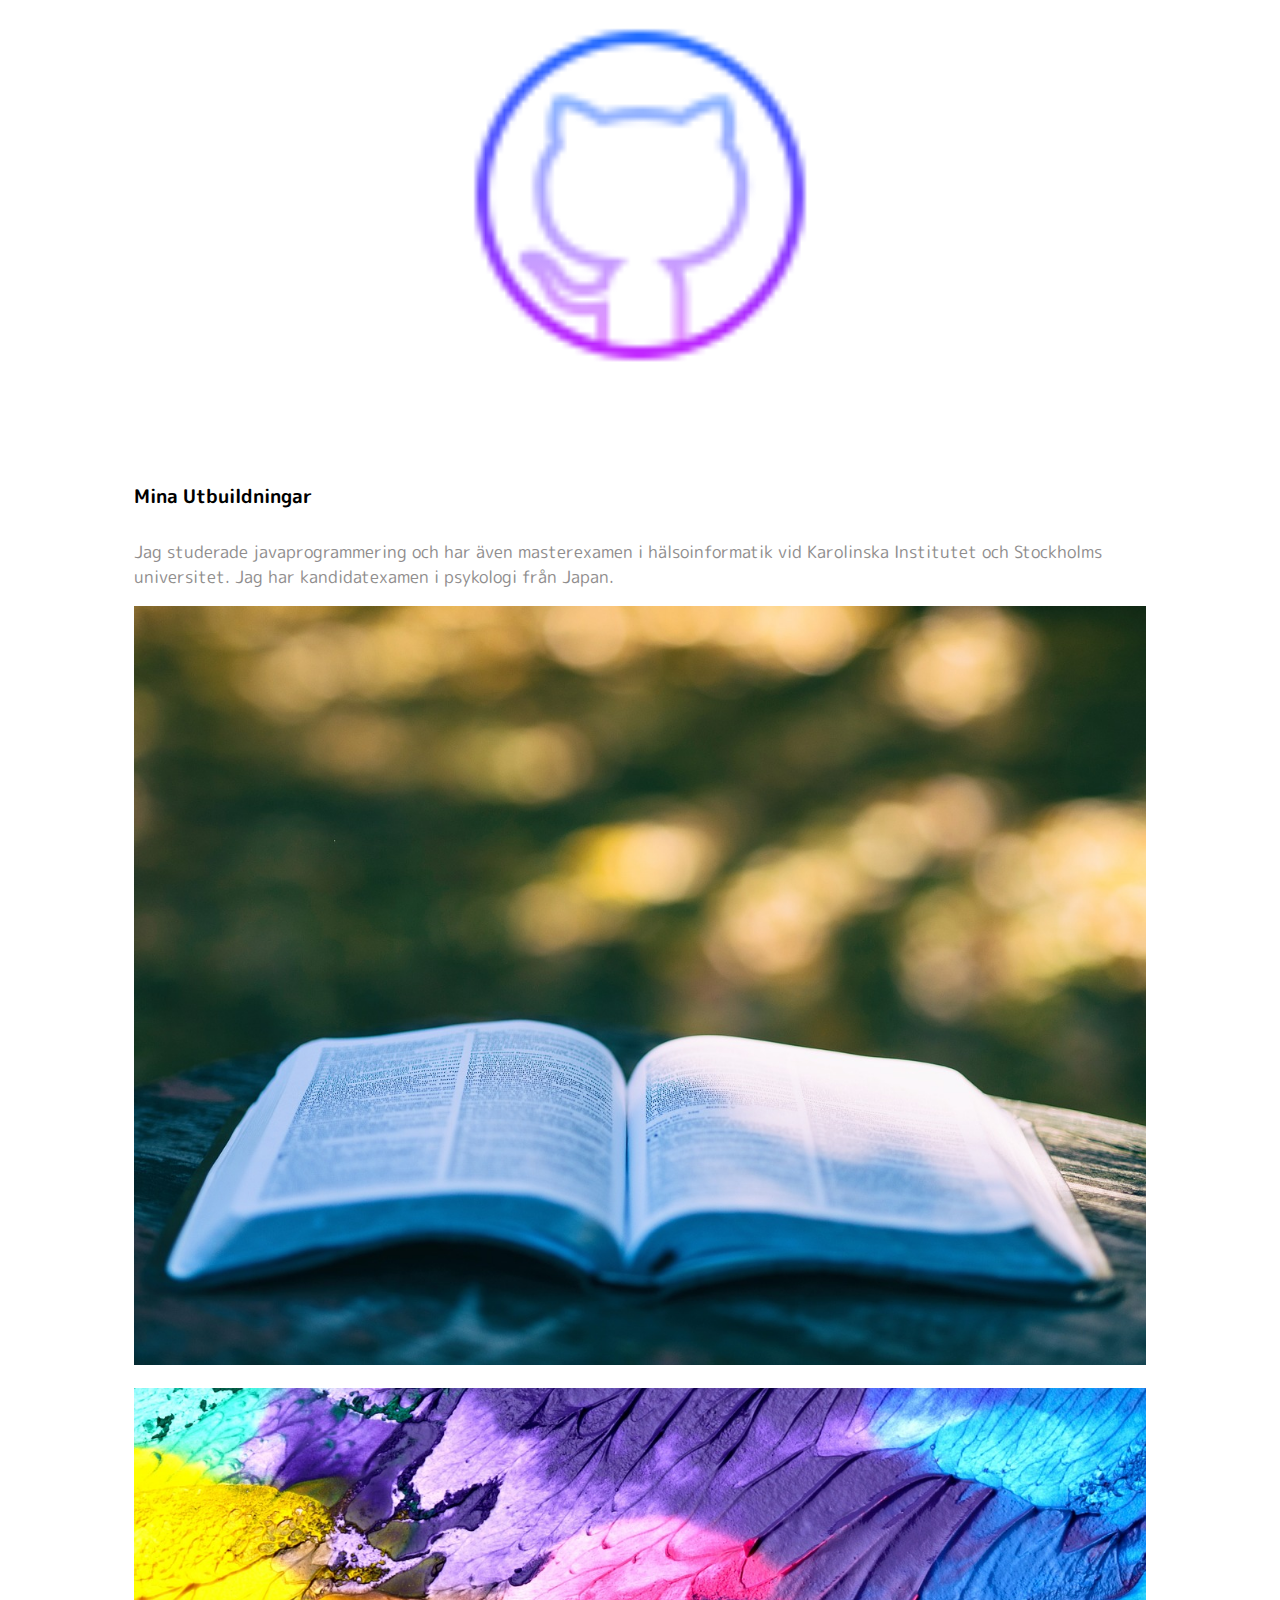
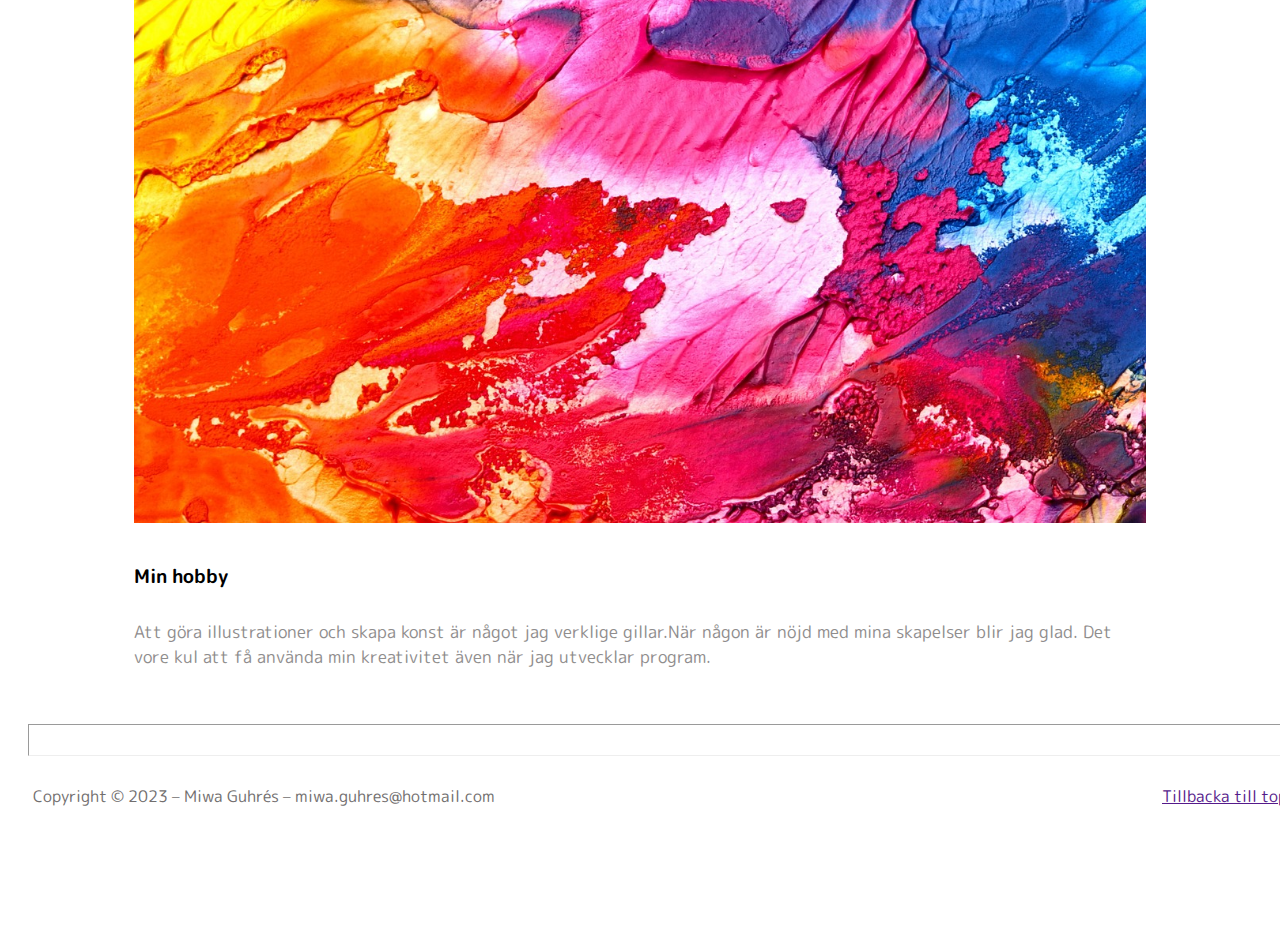
==== commit 749a9619: "replace photo again" ====
--- a/index.html
+++ b/index.html
@@ -70,8 +70,8 @@
             <div class="row">
             <!-- <div class="contents2"> -->
               <div class="col-sm-8">
-              <!-- <img id="img_photo1" src="/images/laptop.jpg" alt="the image for programming "> -->
-              <img id="img_photo1" src="images/book.jpg" alt="the image for my education">
+              
+              <img id="img_photo1" src="images/laptop.jpg" alt="the image for my education">
               </div>
 
               <div class="col-sm-4" style="padding-top:20px ;">
